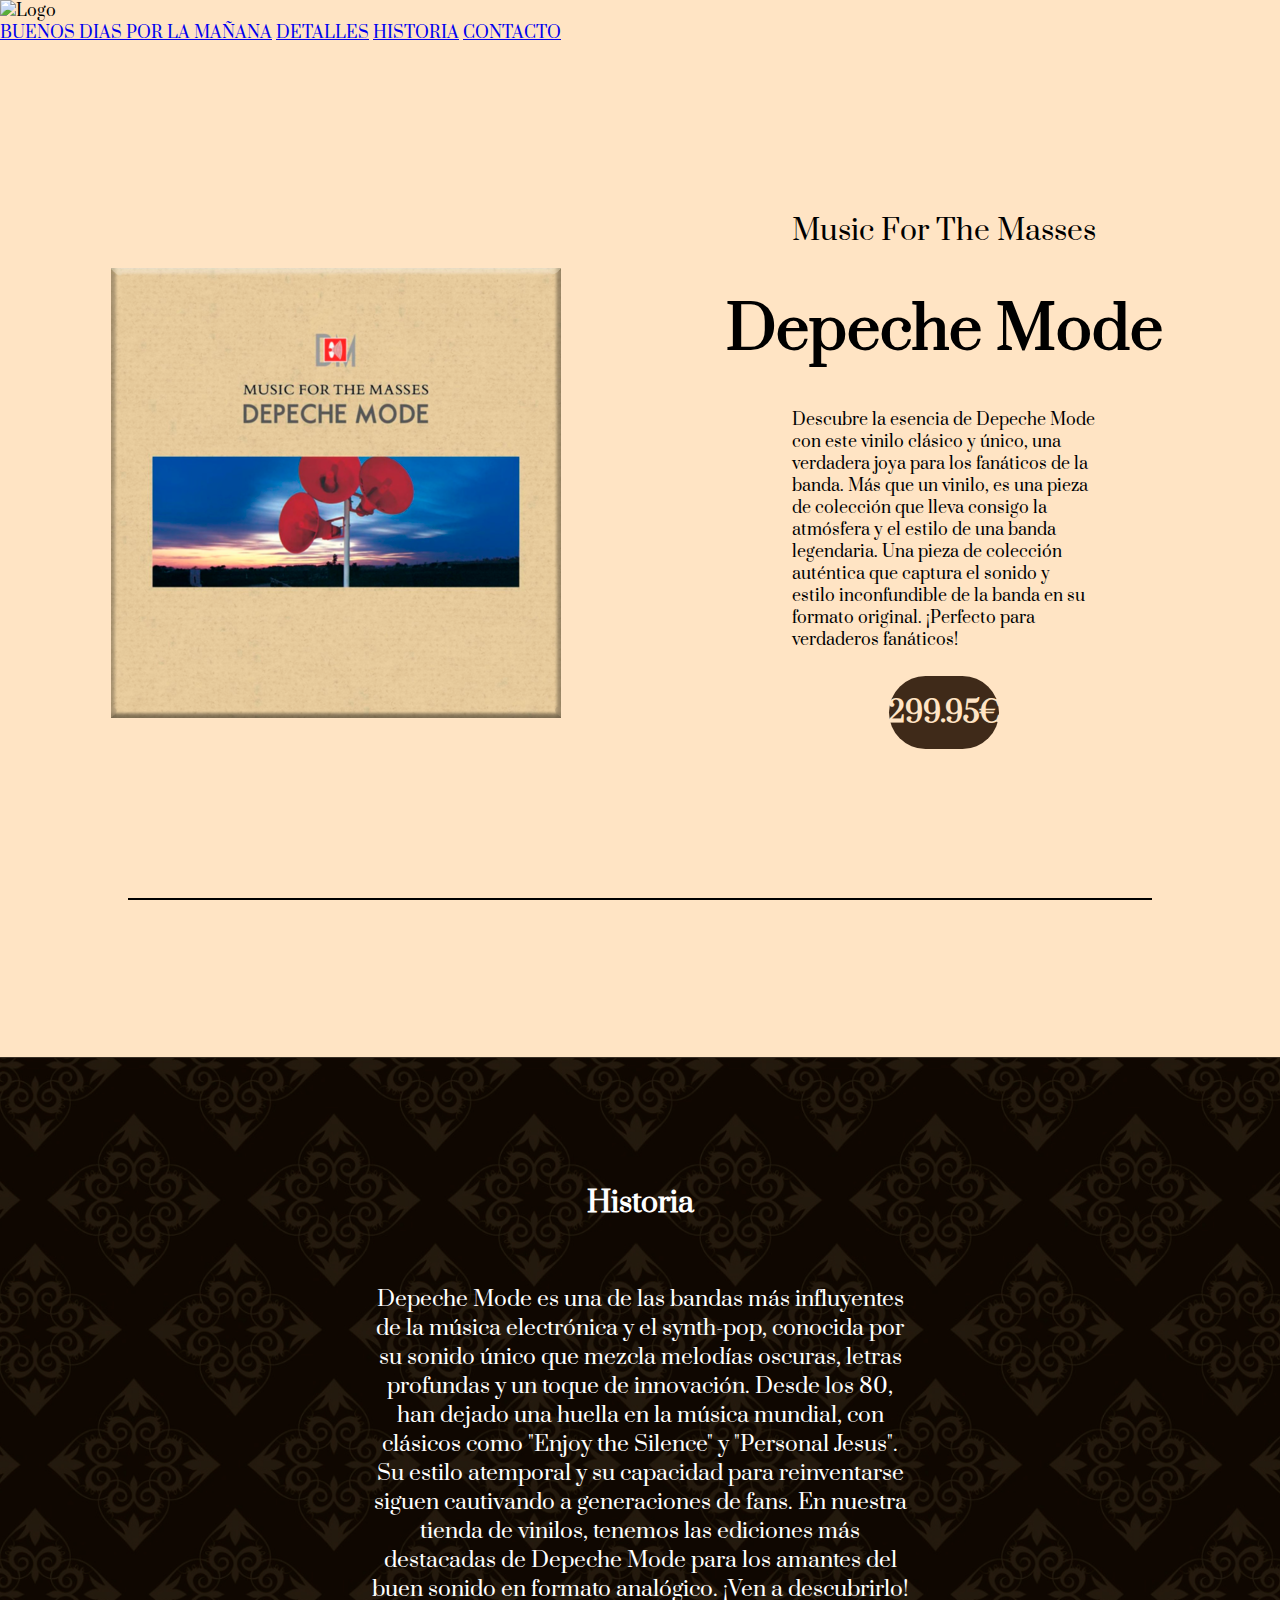
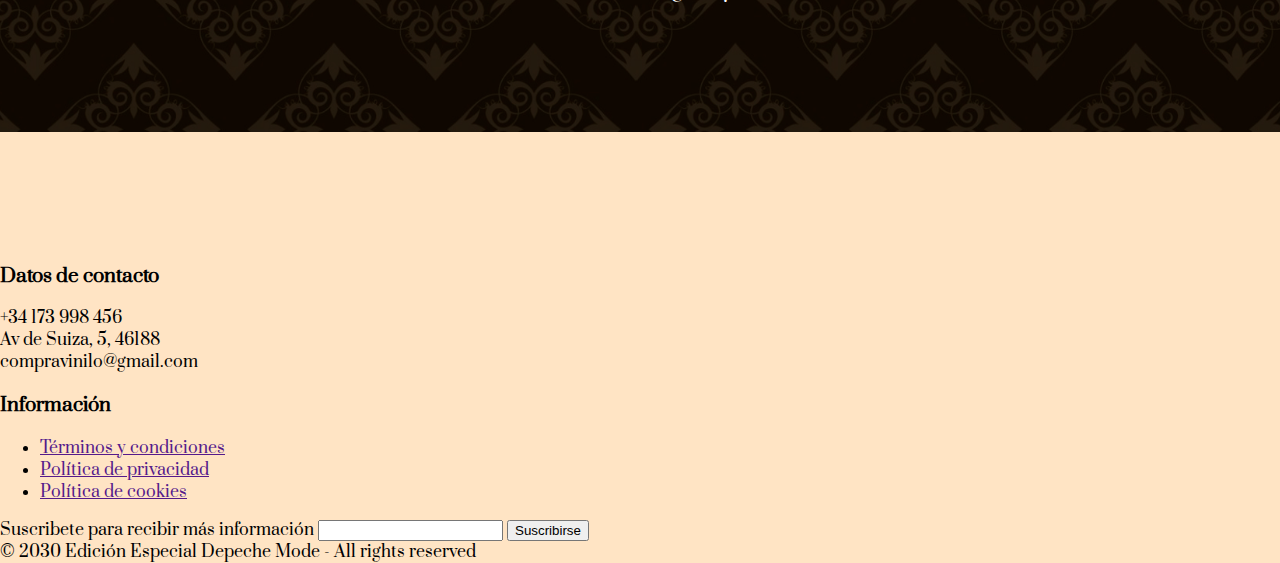
==== index.html @ ddb847b7 "Cambio el año en el footer" ====
<!DOCTYPE html>
<html lang="en">
<head>
    <meta charset="UTF-8">
    <meta name="viewport" content="width=device-width, initial-scale=1.0">
    <link rel="preconnect" href="https://fonts.googleapis.com">
    <link rel="preconnect" href="https://fonts.gstatic.com" crossorigin>
    <link href="https://fonts.googleapis.com/css2?family=Poppins:ital,wght@0,100;0,200;0,300;0,400;0,500;0,600;0,700;0,800;0,900;1,100;1,200;1,300;1,400;1,500;1,600;1,700;1,800;1,900&family=Prata&display=swap" rel="stylesheet">
    <link rel="stylesheet" href="css/style.css">
    <title>Music For The Masses</title>
</head>
<body>
    <header>
        <div class="headerContainer">
          <div class="logo">
            <img src="./img/logoNuevo.png" alt="Logo" height="80%">
          </div>
          <nav class="navBar">
              <a href="#home">BUENOS DIAS POR LA MAÑANA</a>
              <a href="#details">DETALLES</a>
              <a href="#story">HISTORIA</a>
              <a href="#contact">CONTACTO</a>           
          </nav>
        </div>
      </header>

<div class="home">

    <div class="main">
        <div class="disc">
            <img src="img/Caratula.png" alt="" class="caratula">
            <img src="img/Vinilo.png" alt="" class="vinilo">
        </div>
        <div class="text">
            <p class="disco">Music For The Masses</p>
            <h1>Depeche Mode</h1>
            <p class="descripcion">Descubre la esencia de Depeche Mode con este vinilo clásico y único, una verdadera joya para los fanáticos de la banda. Más que un vinilo, es una pieza de colección que lleva consigo la atmósfera y el estilo de una banda legendaria. Una pieza de colección auténtica que captura el sonido y estilo inconfundible de la banda en su formato original.  ¡Perfecto para verdaderos fanáticos!</p>
            <p class="precio">299.95€</p>
        </div>
    </div>
    <div class="line"></div>
</div>

<div class="story">
    <div class="storyText">
        <h2>Historia</h2>
        <p>Depeche Mode es una de las bandas más influyentes de la música electrónica y el synth-pop, conocida por su sonido único que mezcla melodías oscuras, letras profundas y un toque de innovación. Desde los 80, han dejado una huella en la música mundial, con clásicos como "Enjoy the Silence" y "Personal Jesus". Su estilo atemporal y su capacidad para reinventarse siguen cautivando a generaciones de fans. En nuestra tienda de vinilos, tenemos las ediciones más destacadas de Depeche Mode para los amantes del buen sonido en formato analógico. ¡Ven a descubrirlo!</p>
    </div>
</div>
<footer>
    <div class="footer-container">
      <div class="contact-info">
        <h3>Datos de contacto</h3>
        <div class="tel"> +34 173 998 456 </div>
        <div class="address">Av de Suiza, 5, 46188</div>
        <div class="email">compravinilo@gmail.com</div>
      </div>
      <div class="politics">
          <h3>Información</h3>
          <ul>
              <li><a href="">Términos y condiciones</li></a>
              <li><a href="">Política de privacidad</li></a>
              <li><a href="">Política de cookies</li></a>
          </ul>  
      </div>
      <div class="newsletter">
          <label>Suscribete para recibir más información</label>
          <input type="text">
          <button type="submit">Suscribirse</button>
      </div>
    </div>
    <div class="author-rights">
      <p>&copy; 2030 Edición Especial Depeche Mode - All rights reserved </p>
    </div>
  </footer>
</body>
</html>
---- css/style.css ----
body {
    margin: 0 auto;
    font-family:'Prata', 'Serif'; 
    background-color:bisque;
}

h2, p{
    margin: 0 auto;
}

.home {
    height: 100vh;
    width: 100%;
    display: flex;
    flex-direction: column;
    justify-content: center;
    align-items: center;
}

.line{
    height: 2px;
    width: 80%;
    background-color: black;
}

.main {
    height: 90vh;
    width: 95%;
    display: flex;
    flex-direction: row;
    justify-content: center;
    align-items: center;
}

.disc {
    height: 100%;
    width: 50%;
    position: relative;
    display: flex;
    justify-content: center;
    align-items: center;
}

.disc .caratula {
    position: absolute;
    z-index: 2; 
}

.disc .vinilo {
    position: absolute;
    z-index: 1; 
    transition: transform 1.2s ease; 
}

.disc .caratula:hover + .vinilo {
    transform: translateX(225px)rotate(720deg);
}

.text {
    height: 100%;
    width: 50%;
    display: flex;
    flex-direction: column;
    justify-content: center;
    align-items: center;
}

.disco{
    font-size: 28px;
}

h1{
    font-size: 59px;
}

.descripcion{
    width: 50%;
}

.precio{
    height: 9%;
    width: 18%;
    display: flex;
    justify-content: center;
    align-items: center;
    font-weight: bold;
    font-size: 28px;
    color: bisque;
    background-color: rgb(63, 42, 25);
    border-radius: 10rem;
    margin: 25px;
}

.story {
    height: 100vh;
    width: 100%;
    display: flex;
    flex-direction: column;
    justify-content: center;
    align-items: center;
    margin: 0 auto; 
}

.storyText {
    height: 75vh;
    width: 100%;
    color: white;
    background-image: url("/img/Patrón.png");
    background-position: center;
    background-size: cover;
    background-repeat: no-repeat;
    display: flex;
    flex-direction: column;
    justify-content: center;
    align-items: center;
}

.storyText h2 {
    height: 15%;
    font-size: 28px;
    text-align: center; 
}

.storyText p {
    width: 42%;
    font-size: 21px;
    text-align: center;
}
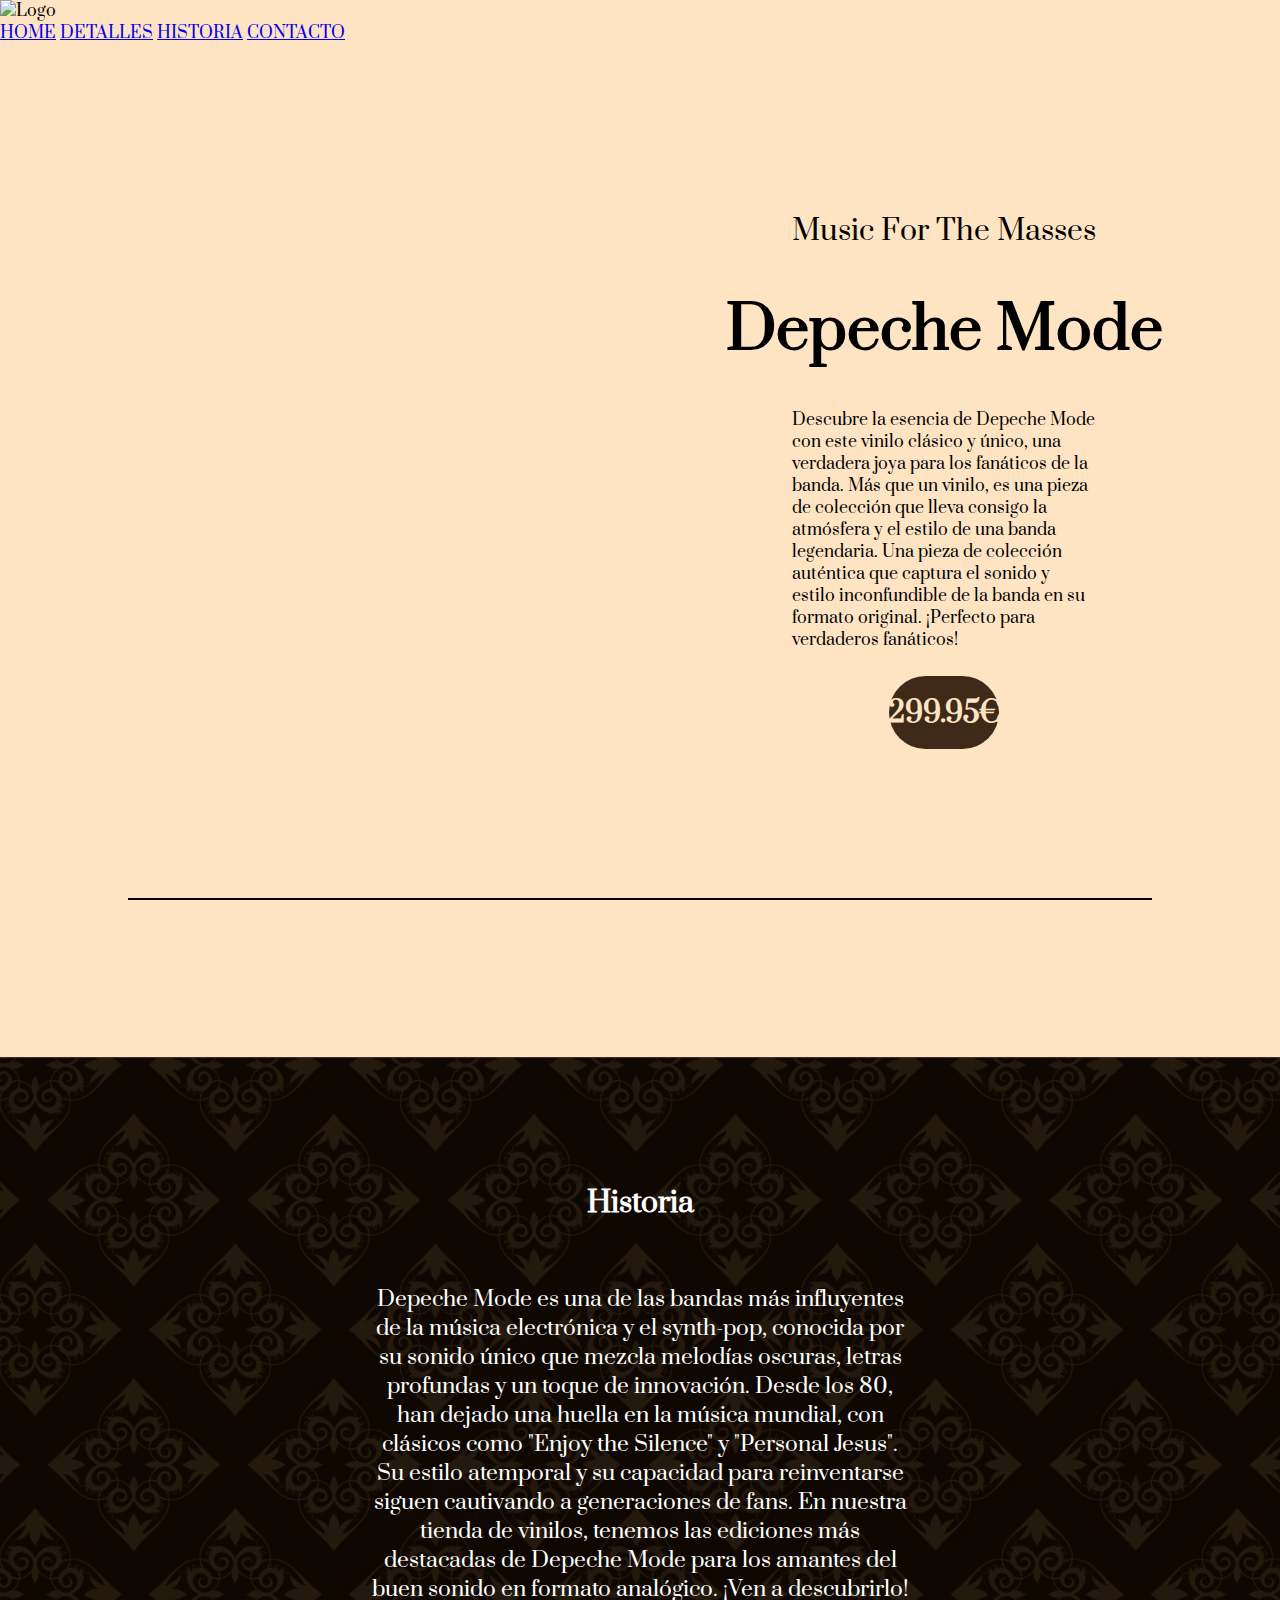
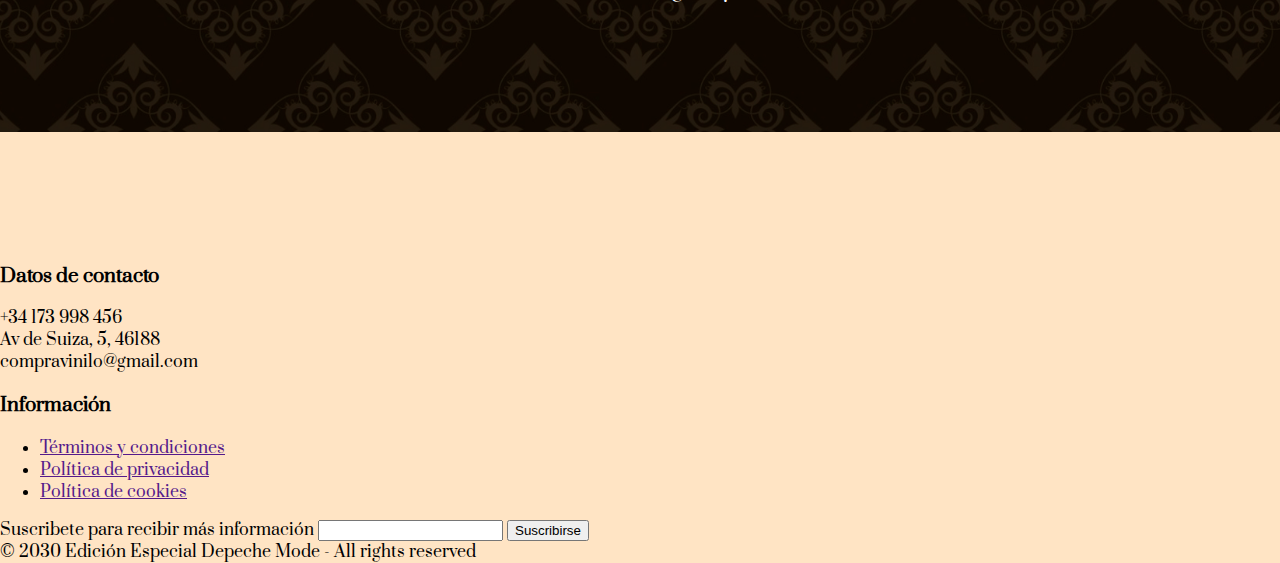
==== commit 7da73d18: "Merge pull request #1 from QimuDev/footer" ====
--- a/index.html
+++ b/index.html
@@ -7,16 +7,16 @@
     <link rel="preconnect" href="https://fonts.gstatic.com" crossorigin>
     <link href="https://fonts.googleapis.com/css2?family=Poppins:ital,wght@0,100;0,200;0,300;0,400;0,500;0,600;0,700;0,800;0,900;1,100;1,200;1,300;1,400;1,500;1,600;1,700;1,800;1,900&family=Prata&display=swap" rel="stylesheet">
     <link rel="stylesheet" href="css/style.css">
-    <title>Music For The Masses</title>
+    <title>Music For The Masses For The Masses For The Masses </title>
 </head>
 <body>
     <header>
         <div class="headerContainer">
           <div class="logo">
-            <img src="./img/logoNuevo.png" alt="Logo" height="80%">
+            <img src="./img/logo.png" alt="Logo" height="80%">
           </div>
           <nav class="navBar">
-              <a href="#home">BUENOS DIAS POR LA MAÑANA</a>
+              <a href="#home">HOME</a>
               <a href="#details">DETALLES</a>
               <a href="#story">HISTORIA</a>
               <a href="#contact">CONTACTO</a>           
@@ -28,8 +28,8 @@
 
     <div class="main">
         <div class="disc">
-            <img src="img/Caratula.png" alt="" class="caratula">
-            <img src="img/Vinilo.png" alt="" class="vinilo">
+            <img src="img/caratulaVinilo.png" alt="" class="caratula">
+            <img src="img/discoVinilo.png" alt="" class="vinilo">
         </div>
         <div class="text">
             <p class="disco">Music For The Masses</p>
@@ -74,4 +74,4 @@
     </div>
   </footer>
 </body>
-</html>+</html>
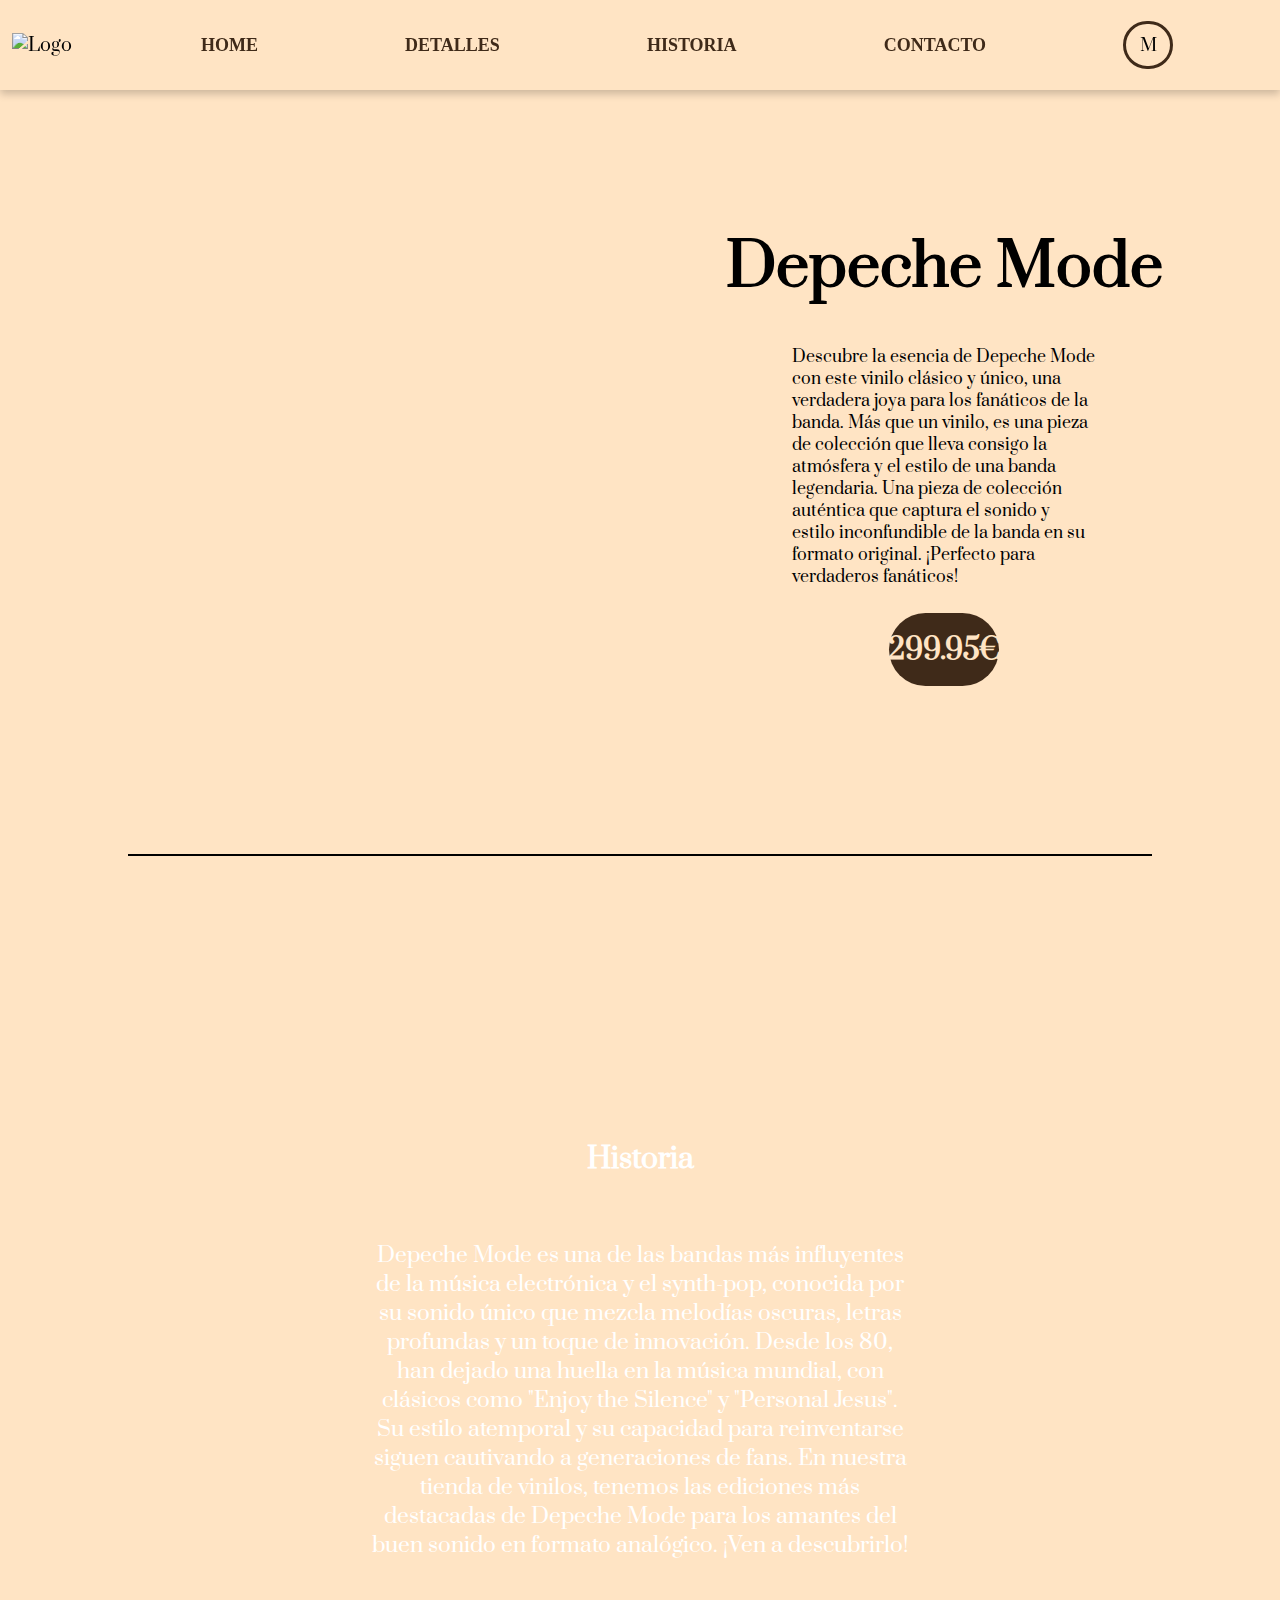
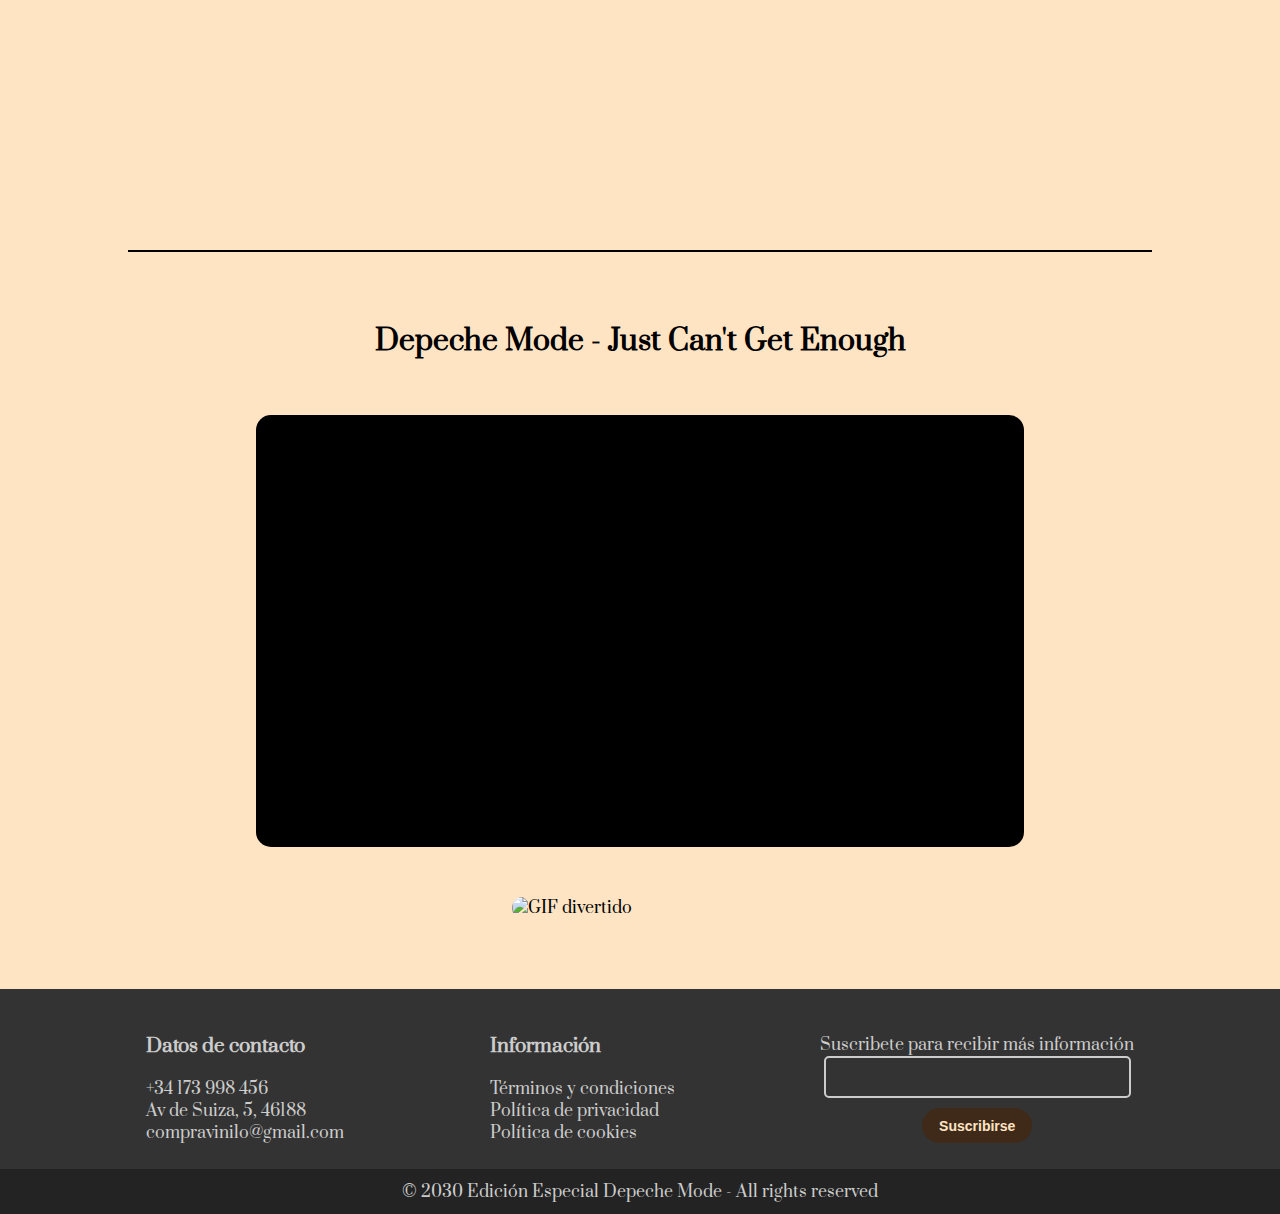
==== commit 2901a6ed: "Merge pull request #5 from QimuDev/new-section" ====
--- a/index.html
+++ b/index.html
@@ -7,7 +7,8 @@
     <link rel="preconnect" href="https://fonts.gstatic.com" crossorigin>
     <link href="https://fonts.googleapis.com/css2?family=Poppins:ital,wght@0,100;0,200;0,300;0,400;0,500;0,600;0,700;0,800;0,900;1,100;1,200;1,300;1,400;1,500;1,600;1,700;1,800;1,900&family=Prata&display=swap" rel="stylesheet">
     <link rel="stylesheet" href="css/style.css">
-    <title>Music For The Masses For The Masses For The Masses </title>
+    <script src="https://code.jquery.com/jquery-3.7.1.js" integrity="sha256-eKhayi8LEQwp4NKxN+CfCh+3qOVUtJn3QNZ0TciWLP4=" crossorigin="anonymous"></script>
+    <title>Music For The Masses</title>
 </head>
 <body>
     <header>
@@ -19,59 +20,83 @@
               <a href="#home">HOME</a>
               <a href="#details">DETALLES</a>
               <a href="#story">HISTORIA</a>
-              <a href="#contact">CONTACTO</a>           
+              <a href="#contact">CONTACTO</a>     
+              <button class="botonDesplegable" id="botonDesplegable">M</button>  
           </nav>
         </div>
       </header>
 
-<div class="home">
-
-    <div class="main">
-        <div class="disc">
-            <img src="img/caratulaVinilo.png" alt="" class="caratula">
-            <img src="img/discoVinilo.png" alt="" class="vinilo">
+    <div class="home" id="home">
+        <div class="main">
+            <div class="disc">
+                <img src="img/caratulaVinilo.png" alt="" class="caratula">
+                <img src="img/discoVinilo.png" alt="" class="vinilo">
+            </div>
+            <div class="text">
+                <h1>Depeche Mode</h1>
+                <p class="descripcion">Descubre la esencia de Depeche Mode con este vinilo clásico y único, una verdadera joya para los fanáticos de la banda. Más que un vinilo, es una pieza de colección que lleva consigo la atmósfera y el estilo de una banda legendaria. Una pieza de colección auténtica que captura el sonido y estilo inconfundible de la banda en su formato original. ¡Perfecto para verdaderos fanáticos!</p>
+                <p class="precio">299.95€</p>
+            </div>
+            <div class="menuDesplegable" id="menuDesplegable">
+              <a href="#home" id="homeSideBar">HOME</a>
+              <a href="#details" id="detailsSideBar">DETALLES</a>
+              <a href="#story" id="storySideBar">HISTORIA</a>
+              <a href="#contact" id="contactSideBar">CONTACTO</a>
+            </div>
         </div>
-        <div class="text">
-            <p class="disco">Music For The Masses</p>
-            <h1>Depeche Mode</h1>
-            <p class="descripcion">Descubre la esencia de Depeche Mode con este vinilo clásico y único, una verdadera joya para los fanáticos de la banda. Más que un vinilo, es una pieza de colección que lleva consigo la atmósfera y el estilo de una banda legendaria. Una pieza de colección auténtica que captura el sonido y estilo inconfundible de la banda en su formato original.  ¡Perfecto para verdaderos fanáticos!</p>
-            <p class="precio">299.95€</p>
-        </div>
+        <div class="line"></div>
     </div>
-    <div class="line"></div>
-</div>
 
 <div class="story">
     <div class="storyText">
         <h2>Historia</h2>
         <p>Depeche Mode es una de las bandas más influyentes de la música electrónica y el synth-pop, conocida por su sonido único que mezcla melodías oscuras, letras profundas y un toque de innovación. Desde los 80, han dejado una huella en la música mundial, con clásicos como "Enjoy the Silence" y "Personal Jesus". Su estilo atemporal y su capacidad para reinventarse siguen cautivando a generaciones de fans. En nuestra tienda de vinilos, tenemos las ediciones más destacadas de Depeche Mode para los amantes del buen sonido en formato analógico. ¡Ven a descubrirlo!</p>
     </div>
+    
 </div>
-<footer>
-    <div class="footer-container">
-      <div class="contact-info">
-        <h3>Datos de contacto</h3>
-        <div class="tel"> +34 173 998 456 </div>
-        <div class="address">Av de Suiza, 5, 46188</div>
-        <div class="email">compravinilo@gmail.com</div>
-      </div>
-      <div class="politics">
-          <h3>Información</h3>
-          <ul>
-              <li><a href="">Términos y condiciones</li></a>
-              <li><a href="">Política de privacidad</li></a>
-              <li><a href="">Política de cookies</li></a>
-          </ul>  
-      </div>
-      <div class="newsletter">
-          <label>Suscribete para recibir más información</label>
-          <input type="text">
-          <button type="submit">Suscribirse</button>
-      </div>
-    </div>
-    <div class="author-rights">
-      <p>&copy; 2030 Edición Especial Depeche Mode - All rights reserved </p>
-    </div>
-  </footer>
+
+<div class="line-container">
+  <div class="line2"></div>
+</div>
+
+<div class="songName">
+  <h2>Depeche Mode - Just Can't Get Enough </h2>
+</div>
+
+<div class="video-container">
+  <iframe src="https://www.youtube.com/embed/Qtl16p8PROc?si=reEY-c4lyAgRxmr6" 
+  allow="accelerometer; autoplay; clipboard-write; encrypted-media; gyroscope; picture-in-picture; web-share" referrerpolicy="strict-origin-when-cross-origin" allowfullscreen></iframe>
+</div>
+
+<div class="gif-container">
+  <img src="https://media.giphy.com/media/v1.Y2lkPTc5MGI3NjExcnNkcjR5NmZhYzh5ZDd2eXc1NWoyb3U1c2k1bGlqcmhnczM1YnQ0aSZlcD12MV9naWZzX3NlYXJjaCZjdD1n/M12CKWBgAFP8c/giphy.gif" alt="GIF divertido">
+</div>
+    <footer id="contact">
+        <div class="footer-container">
+            <div class="contact-info">
+                <h3>Datos de contacto</h3>
+                <div class="tel"> +34 173 998 456 </div>
+                <div class="address">Av de Suiza, 5, 46188</div>
+                <div class="email">compravinilo@gmail.com</div>
+            </div>
+            <div class="politics">
+                <h3>Información</h3>
+                <ul>
+                    <li><a href="#">Términos y condiciones</a></li>
+                    <li><a href="#">Política de privacidad</a></li>
+                    <li><a href="#">Política de cookies</a></li>
+                </ul>  
+            </div>
+            <div class="newsletter">
+                <label>Suscribete para recibir más información</label>
+                <input type="text">
+                <button type="submit">Suscribirse</button>
+            </div>
+        </div>
+        <div class="author-rights">
+            <p>&copy; 2030 Edición Especial Depeche Mode - All rights reserved </p>
+        </div>
+    </footer>
+    <script src="desplegable.js"></script>
 </body>
-</html>
+</html>--- a/css/style.css
+++ b/css/style.css
@@ -1,128 +1,384 @@
+html {
+    scroll-behavior: smooth;
+  }
+
 body {
     margin: 0 auto;
-    font-family:'Prata', 'Serif'; 
-    background-color:bisque;
-}
-
-h2, p{
-    margin: 0 auto;
+    font-family: "Prata", "Serif";
+    background-color: bisque;
+    overflow-x: hidden;
+}
+
+.headerContainer {
+    height: 10vh;
+    width: 100%;
+    font-size: 18px;
+    display: flex;
+    justify-content: space-between; 
+    align-items: center;
+    background-color: bisque;
+    box-shadow: 0px 4px 8px rgba(0, 0, 0, 0.2);
+    position: fixed;
+    top: 0;
+    left: 0; 
+    z-index:10;
+}
+
+.logo {
+  width: 7%;
+  display: flex;
+  justify-content: center;
+}
+.logo img {
+  height: 80%;
+}
+
+.navBar {
+  width: 100%;
+  display: flex;
+  flex-direction: row;
+  justify-content: space-evenly;
+  align-items: center;
+  gap: 20px;
+}
+
+nav a {
+  text-decoration: none;
+  color: rgb(63, 42, 25);
+  font-weight: bold;
+  font-family: "Noto Serif Malayalam", serif;
+  padding: 5px 10px;
+  border-radius: 5px;
+  transition: color 0.3s ease, background-color 0.3s ease;
+}
+
+nav a:hover {
+  color: bisque;
+  background-color: rgb(63, 42, 25);
+  border-radius: 5rem;
+}
+
+h2,
+p {
+  margin: 0 auto;
 }
 
 .home {
-    height: 100vh;
-    width: 100%;
+  height: 100vh;
+  width: 100%;
+  display: flex;
+  flex-direction: column;
+  justify-content: center;
+  align-items: center;
+}
+
+.line {
+  height: 2px;
+  width: 80%;
+  background-color: black;
+}
+
+.main {
+  height: 90vh;
+  width: 95%;
+  display: flex;
+  flex-direction: row;
+  justify-content: center;
+  align-items: center;
+}
+
+.disc {
+  height: 100%;
+  width: 50%;
+  position: relative;
+  display: flex;
+  justify-content: center;
+  align-items: center;
+}
+
+.disc .caratula {
+  position: absolute;
+  z-index: 2;
+}
+
+.disc .vinilo {
+  position: absolute;
+  z-index: 1;
+  transition: transform 1.2s ease;
+}
+
+.disc .caratula:hover + .vinilo {
+  transform: translateX(225px) rotate(720deg);
+}
+
+.text {
+  height: 100%;
+  width: 50%;
+  display: flex;
+  flex-direction: column;
+  justify-content: center;
+  align-items: center;
+}
+
+.disco {
+  font-size: 28px;
+}
+
+h1 {
+  font-size: 59px;
+}
+
+.descripcion {
+  width: 50%;
+}
+
+.precio {
+  height: 9%;
+  width: 18%;
+  display: flex;
+  justify-content: center;
+  align-items: center;
+  font-weight: bold;
+  font-size: 28px;
+  color: bisque;
+  background-color: rgb(63, 42, 25);
+  border-radius: 10rem;
+  margin: 25px;
+}
+
+.story {
+  height: 100vh;
+  width: 100%;
+  display: flex;
+  flex-direction: column;
+  justify-content: center;
+  align-items: center;
+  margin: 0 auto;
+}
+
+.storyText {
+  height: 75vh;
+  width: 100%;
+  color: white;
+  background-image: url("/img/fondoHistoria.png");
+  background-position: center;
+  background-size: cover;
+  background-repeat: no-repeat;
+  display: flex;
+  flex-direction: column;
+  justify-content: center;
+  align-items: center;
+}
+
+.storyText h2 {
+  height: 15%;
+  font-size: 28px;
+  text-align: center;
+}
+
+.storyText p {
+  width: 42%;
+  font-size: 21px;
+  text-align: center;
+}
+
+.songName h2 {
+  height: 15%;
+  font-size: 28px;
+  text-align: center;
+  margin-bottom: 55px;
+}
+
+.line-container {
+  display: flex;
+  flex-direction: column;
+  justify-content: center;
+  align-items: center;
+}
+.line2 {
+  height: 2px;
+  width: 80%;
+  background-color: black;
+  margin-bottom: 70px;
+  margin-top: 50px;
+}
+
+.video-container {
+  position: relative;
+  width: 60%;
+  margin: 0 auto;
+  padding-top: 33.75%;
+  margin-bottom: 50px;
+  border-radius: 15px;
+  overflow: hidden;
+  background-color: #000;
+}
+
+.video-container iframe {
+  position: absolute;
+  top: 0;
+  left: 0;
+  width: 100%;
+  height: 100%;
+  border: none;
+}
+
+.gif-container {
+  display: flex;
+  justify-content: center;
+  align-items: center;
+  margin: 20px auto;
+}
+
+.gif-container img {
+  width: 20%;
+  height: auto;
+  border-radius: 15px;
+  margin-bottom: 50px;
+}
+
+.footer-container {
+    height: 20vh;
     display: flex;
-    flex-direction: column;
-    justify-content: center;
-    align-items: center;
-}
-
-.line{
-    height: 2px;
-    width: 80%;
-    background-color: black;
-}
-
-.main {
-    height: 90vh;
-    width: 95%;
-    display: flex;
-    flex-direction: row;
-    justify-content: center;
-    align-items: center;
-}
-
-.disc {
-    height: 100%;
-    width: 50%;
-    position: relative;
-    display: flex;
-    justify-content: center;
-    align-items: center;
-}
-
-.disc .caratula {
-    position: absolute;
-    z-index: 2; 
-}
-
-.disc .vinilo {
-    position: absolute;
-    z-index: 1; 
-    transition: transform 1.2s ease; 
-}
-
-.disc .caratula:hover + .vinilo {
-    transform: translateX(225px)rotate(720deg);
-}
-
-.text {
-    height: 100%;
-    width: 50%;
-    display: flex;
-    flex-direction: column;
-    justify-content: center;
-    align-items: center;
-}
-
-.disco{
-    font-size: 28px;
-}
-
-h1{
-    font-size: 59px;
-}
-
-.descripcion{
-    width: 50%;
-}
-
-.precio{
-    height: 9%;
-    width: 18%;
-    display: flex;
-    justify-content: center;
-    align-items: center;
-    font-weight: bold;
-    font-size: 28px;
-    color: bisque;
-    background-color: rgb(63, 42, 25);
-    border-radius: 10rem;
-    margin: 25px;
-}
-
-.story {
-    height: 100vh;
-    width: 100%;
-    display: flex;
-    flex-direction: column;
-    justify-content: center;
-    align-items: center;
-    margin: 0 auto; 
-}
-
-.storyText {
-    height: 75vh;
-    width: 100%;
-    color: white;
-    background-image: url("/img/Patrón.png");
-    background-position: center;
-    background-size: cover;
-    background-repeat: no-repeat;
-    display: flex;
-    flex-direction: column;
-    justify-content: center;
-    align-items: center;
-}
-
-.storyText h2 {
-    height: 15%;
-    font-size: 28px;
-    text-align: center; 
-}
-
-.storyText p {
-    width: 42%;
-    font-size: 21px;
-    text-align: center;
-}+    justify-content: space-evenly; /* Centra las columnas horizontalmente */
+    align-items: center; /* Alinea las columnas en la parte superior */
+    background-color: #333333;
+    color: #cccccc;
+  }
+  
+.contact-info,
+.politics {
+  display: flex;
+  flex-direction: column;
+  justify-content: center;
+  align-items: left;
+}
+.politics ul {
+  text-align: left;
+  list-style: none;
+  padding: 0;
+  margin: 0;
+}
+
+.politics a {
+  color: #cccccc;
+  text-decoration: none;
+}
+
+.politics a:hover {
+  text-decoration: underline;
+}
+.author-rights {
+  height: 5vh;
+  display: flex;
+  align-items: center;
+  background-color: #232323;
+  justify-content: center;
+  color: #cccccc;
+  text-align: center;
+}
+.newsletter {
+  margin-top: 1.5%;
+  display: flex;
+  align-items: center;
+  flex-direction: column;
+  color: #cccccc;
+}
+
+.newsletter h2 {
+  font-size: 18px;
+  color: #cccccc;
+  margin-bottom: 10px;
+}
+
+.newsletter input {
+  width: 90%;
+  padding: 10px;
+  font-size: 16px;
+  border: 2px solid #cccccc;
+  border-radius: 5px;
+  background-color: #333333;
+  color: #cccccc;
+  margin-bottom: 10px;
+}
+
+.newsletter input::placeholder {
+  color: #888888;
+}
+
+.newsletter input:focus {
+  outline: none;
+  border-color: bisque;
+}
+
+.newsletter button {
+  display: flex;
+  height: 35px;
+  width: 110px;
+  align-items: center;
+  justify-content: center;
+  font-size: 14px;
+  font-weight: bold;
+  color: bisque;
+  background-color: rgb(63, 42, 25);
+  border: none;
+  border-radius: 20px;
+  cursor: pointer;
+  transition: background-color 0.3s ease;
+}
+
+.newsletter button:hover {
+  background-color: rgb(92, 62, 40);
+}
+    
+    .botonDesplegable{
+        padding: 0.6rem 0.83rem;
+        border: solid 3px rgb(63, 42, 25);
+        border-radius:25rem;
+        background-color: transparent;
+        color:black;
+        font-size: 17px;
+        font-family:'Prata', 'Serif'; 
+        cursor:pointer;
+        transition: background-color 0.5s ease, color 0.5s ease; 
+    }
+
+    .botonDesplegable:hover{
+        background-color: rgb(63, 42, 25);
+        color:white;
+    }
+
+    .menuDesplegable {
+        height: 90%;
+        width: 21%;
+        display: flex;
+        flex-direction: column;
+        justify-content: space-evenly;
+        position: fixed;
+        top: 10%; 
+        right: -21%; 
+        background-color: rgb(63, 42, 25); 
+        border-top-left-radius: 1rem;
+        border-bottom-left-radius: 1rem;
+        transition: right 0.5s ease;
+    }
+
+    .menuDesplegable a {
+        display: flex;
+        justify-content: center;
+        width:33%;
+        padding: 0.6rem 0.83rem;
+        color: bisque;
+        text-decoration: none;
+        font-family: 'Prata', 'Serif'; 
+        margin-left: 2rem; 
+        border: solid 2px bisque; 
+        border-radius: 10rem;
+        transition: background-color 0.5s ease, color 0.5s ease; 
+    }
+    
+    .menuDesplegable a:hover {
+        color: black;
+        background-color: bisque;
+    }
+    
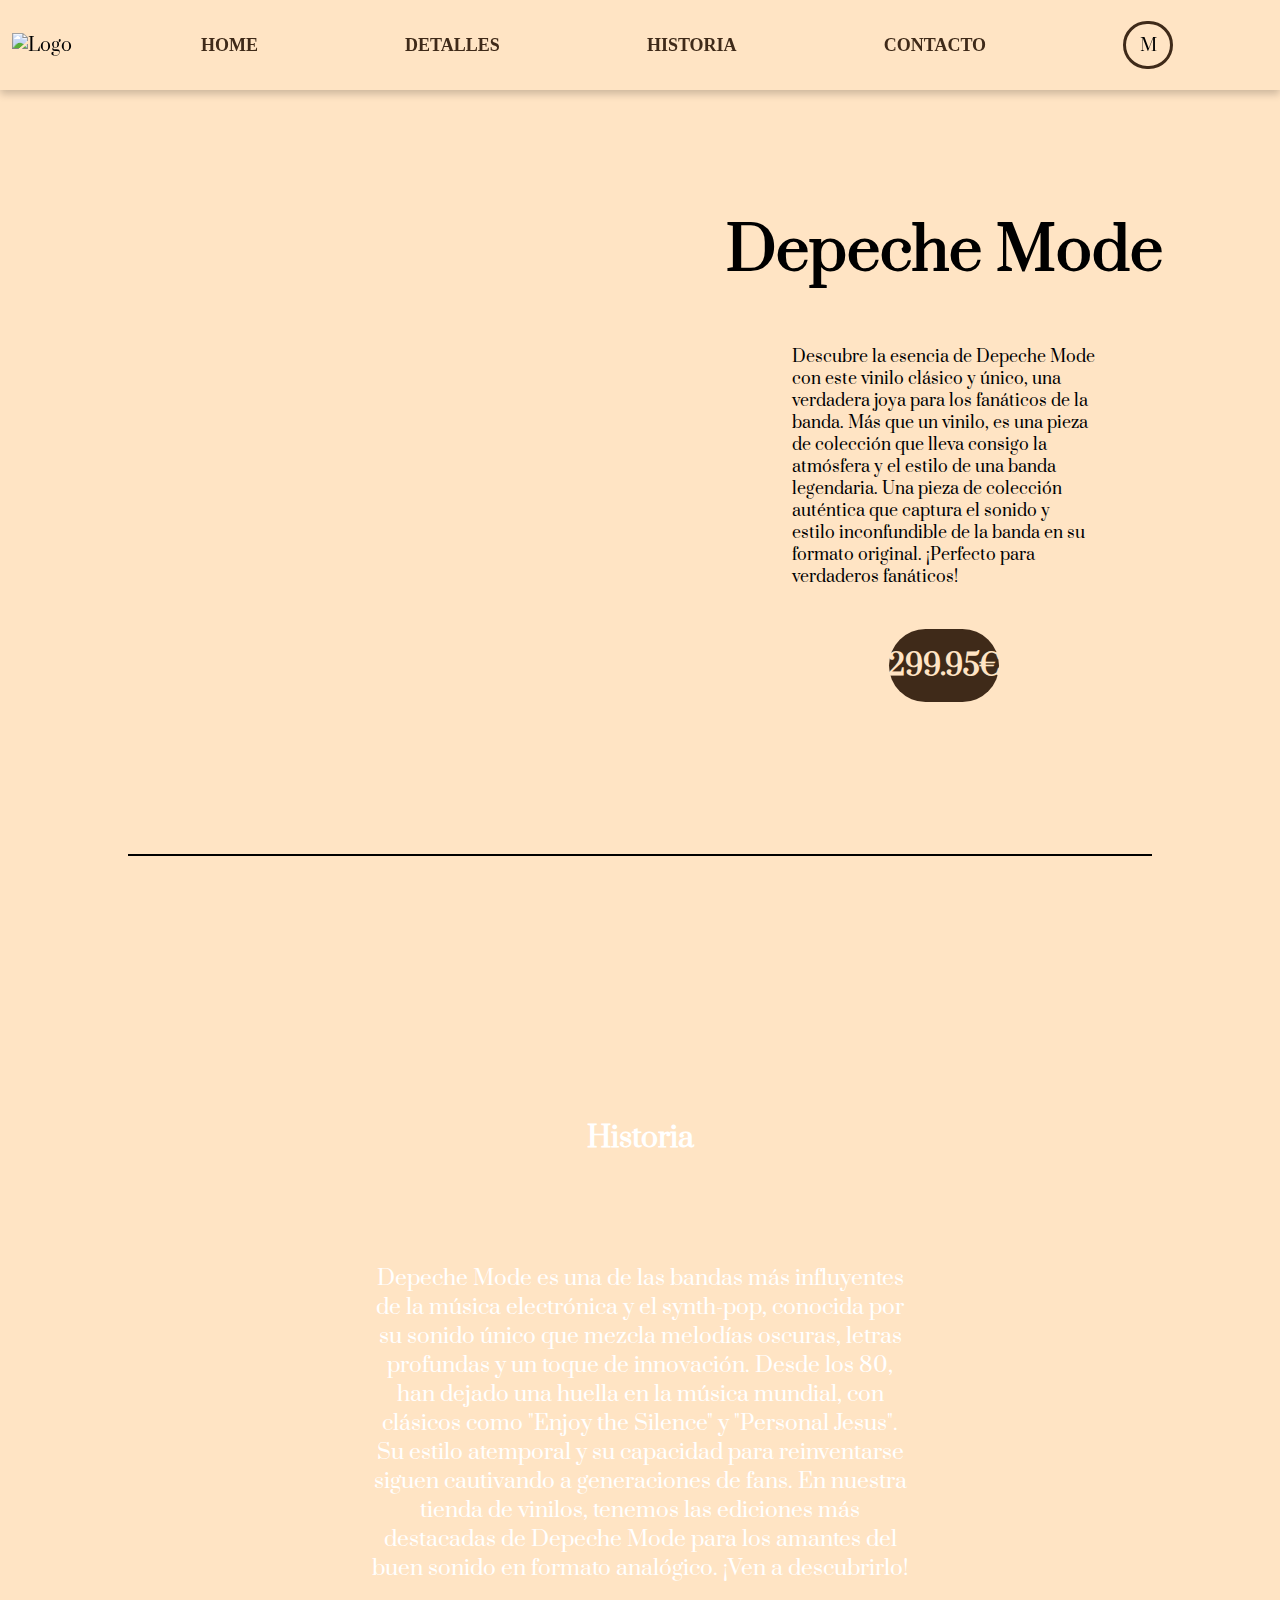
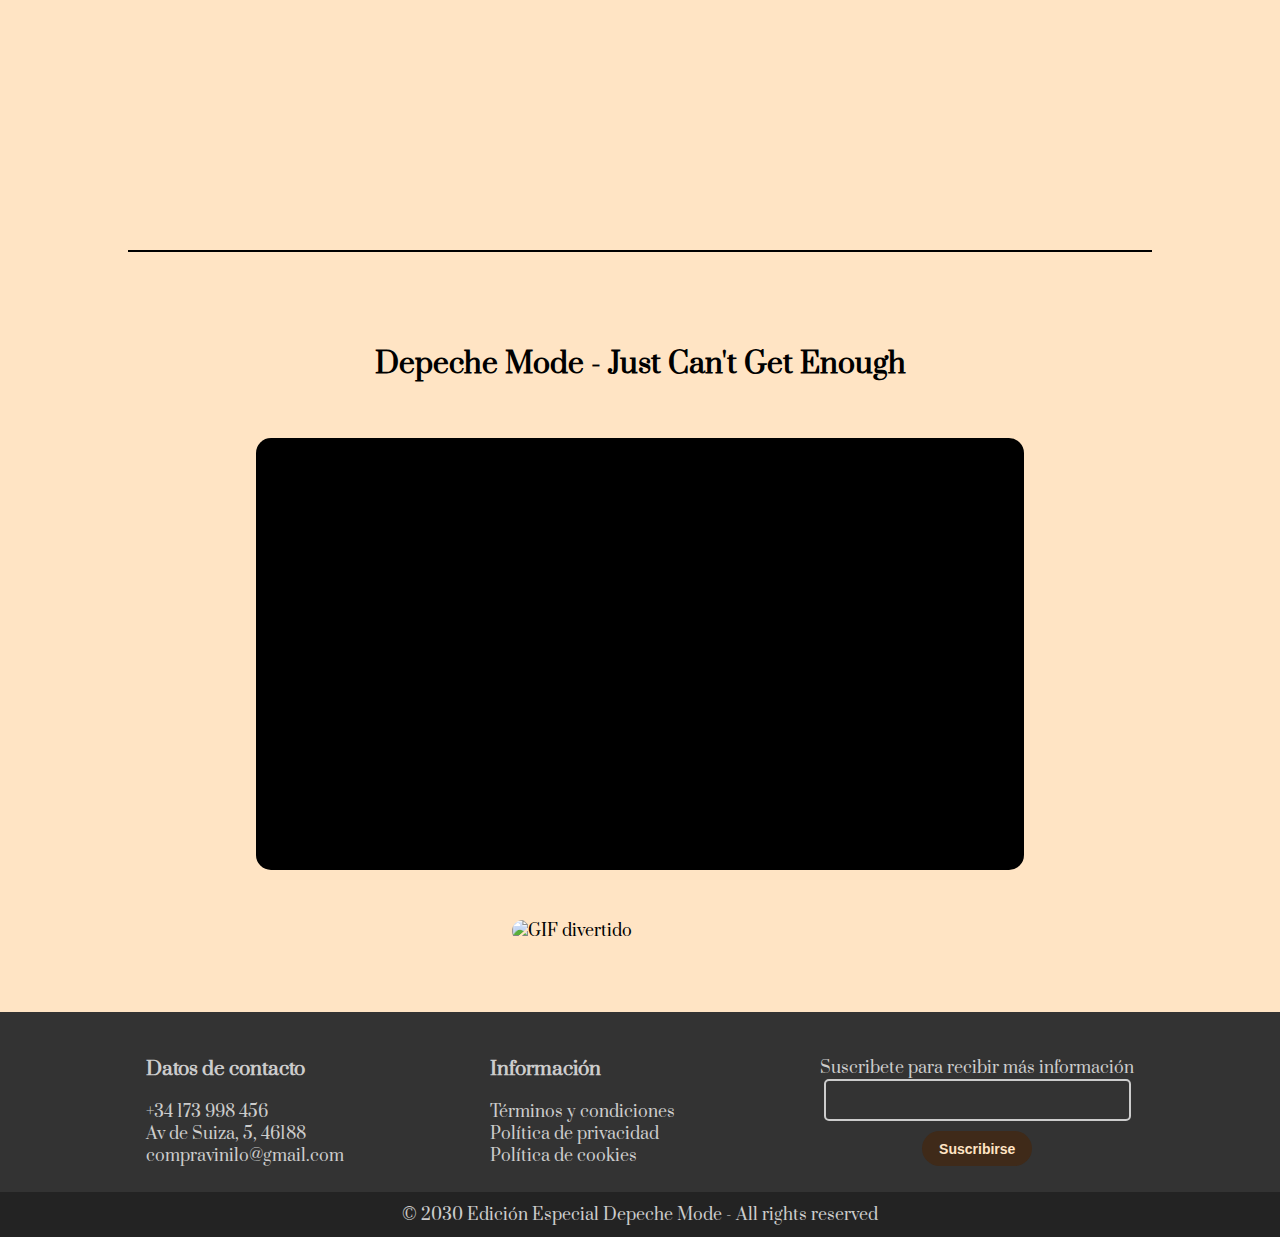
==== commit 0953af91: "organizacion html y css" ====
--- a/index.html
+++ b/index.html
@@ -13,18 +13,18 @@
 <body>
     <header>
         <div class="headerContainer">
-          <div class="logo">
-            <img src="./img/logo.png" alt="Logo" height="80%">
-          </div>
-          <nav class="navBar">
-              <a href="#home">HOME</a>
-              <a href="#details">DETALLES</a>
-              <a href="#story">HISTORIA</a>
-              <a href="#contact">CONTACTO</a>     
-              <button class="botonDesplegable" id="botonDesplegable">M</button>  
-          </nav>
+            <div class="logo">
+                <img src="./img/logo.png" alt="Logo" height="80%">
+            </div>
+            <nav class="navBar">
+                <a href="#home">HOME</a>
+                <a href="#details">DETALLES</a>
+                <a href="#story">HISTORIA</a>
+                <a href="#contact">CONTACTO</a>     
+                <button class="botonDesplegable" id="botonDesplegable">M</button>  
+            </nav>
         </div>
-      </header>
+    </header>
 
     <div class="home" id="home">
         <div class="main">
@@ -38,39 +38,39 @@
                 <p class="precio">299.95€</p>
             </div>
             <div class="menuDesplegable" id="menuDesplegable">
-              <a href="#home" id="homeSideBar">HOME</a>
-              <a href="#details" id="detailsSideBar">DETALLES</a>
-              <a href="#story" id="storySideBar">HISTORIA</a>
-              <a href="#contact" id="contactSideBar">CONTACTO</a>
+                <a href="#home" id="homeSideBar">HOME</a>
+                <a href="#details" id="detailsSideBar">DETALLES</a>
+                <a href="#story" id="storySideBar">HISTORIA</a>
+                <a href="#contact" id="contactSideBar">CONTACTO</a>
             </div>
         </div>
         <div class="line"></div>
     </div>
 
-<div class="story">
-    <div class="storyText">
-        <h2>Historia</h2>
-        <p>Depeche Mode es una de las bandas más influyentes de la música electrónica y el synth-pop, conocida por su sonido único que mezcla melodías oscuras, letras profundas y un toque de innovación. Desde los 80, han dejado una huella en la música mundial, con clásicos como "Enjoy the Silence" y "Personal Jesus". Su estilo atemporal y su capacidad para reinventarse siguen cautivando a generaciones de fans. En nuestra tienda de vinilos, tenemos las ediciones más destacadas de Depeche Mode para los amantes del buen sonido en formato analógico. ¡Ven a descubrirlo!</p>
+    <div class="story" id="story">
+        <div class="storyText">
+            <h2>Historia</h2>
+            <p>Depeche Mode es una de las bandas más influyentes de la música electrónica y el synth-pop, conocida por su sonido único que mezcla melodías oscuras, letras profundas y un toque de innovación. Desde los 80, han dejado una huella en la música mundial, con clásicos como "Enjoy the Silence" y "Personal Jesus". Su estilo atemporal y su capacidad para reinventarse siguen cautivando a generaciones de fans. En nuestra tienda de vinilos, tenemos las ediciones más destacadas de Depeche Mode para los amantes del buen sonido en formato analógico. ¡Ven a descubrirlo!</p>
+        </div>
     </div>
-    
-</div>
 
-<div class="line-container">
-  <div class="line2"></div>
-</div>
+    <div class="line-container">
+        <div class="line2"></div>
+    </div>
 
-<div class="songName">
-  <h2>Depeche Mode - Just Can't Get Enough </h2>
-</div>
+    <div class="songName">
+        <h2>Depeche Mode - Just Can't Get Enough </h2>
+    </div>
 
-<div class="video-container">
-  <iframe src="https://www.youtube.com/embed/Qtl16p8PROc?si=reEY-c4lyAgRxmr6" 
-  allow="accelerometer; autoplay; clipboard-write; encrypted-media; gyroscope; picture-in-picture; web-share" referrerpolicy="strict-origin-when-cross-origin" allowfullscreen></iframe>
-</div>
+    <div class="video-container">
+        <iframe src="https://www.youtube.com/embed/Qtl16p8PROc?si=reEY-c4lyAgRxmr6" 
+        allow="accelerometer; autoplay; clipboard-write; encrypted-media; gyroscope; picture-in-picture; web-share" referrerpolicy="strict-origin-when-cross-origin" allowfullscreen></iframe>
+    </div>
 
-<div class="gif-container">
-  <img src="https://media.giphy.com/media/v1.Y2lkPTc5MGI3NjExcnNkcjR5NmZhYzh5ZDd2eXc1NWoyb3U1c2k1bGlqcmhnczM1YnQ0aSZlcD12MV9naWZzX3NlYXJjaCZjdD1n/M12CKWBgAFP8c/giphy.gif" alt="GIF divertido">
-</div>
+    <div class="gif-container">
+        <img src="https://media.giphy.com/media/v1.Y2lkPTc5MGI3NjExcnNkcjR5NmZhYzh5ZDd2eXc1NWoyb3U1c2k1bGlqcmhnczM1YnQ0aSZlcD12MV9naWZzX3NlYXJjaCZjdD1n/M12CKWBgAFP8c/giphy.gif" alt="GIF divertido">
+    </div>
+
     <footer id="contact">
         <div class="footer-container">
             <div class="contact-info">
@@ -97,6 +97,7 @@
             <p>&copy; 2030 Edición Especial Depeche Mode - All rights reserved </p>
         </div>
     </footer>
+
     <script src="desplegable.js"></script>
 </body>
-</html>+</html>
--- a/css/style.css
+++ b/css/style.css
@@ -1,27 +1,28 @@
 html {
-    scroll-behavior: smooth;
-  }
+  scroll-behavior: smooth;
+}
 
 body {
-    margin: 0 auto;
-    font-family: "Prata", "Serif";
-    background-color: bisque;
-    overflow-x: hidden;
-}
-
+  margin: 0 auto;
+  font-family: "Prata", "Serif";
+  background-color: bisque;
+  overflow-x: hidden;
+}
+
+/* Header */
 .headerContainer {
-    height: 10vh;
-    width: 100%;
-    font-size: 18px;
-    display: flex;
-    justify-content: space-between; 
-    align-items: center;
-    background-color: bisque;
-    box-shadow: 0px 4px 8px rgba(0, 0, 0, 0.2);
-    position: fixed;
-    top: 0;
-    left: 0; 
-    z-index:10;
+  height: 10vh;
+  width: 100%;
+  font-size: 18px;
+  display: flex;
+  justify-content: space-between; 
+  align-items: center;
+  background-color: bisque;
+  box-shadow: 0px 4px 8px rgba(0, 0, 0, 0.2);
+  position: fixed;
+  top: 0;
+  left: 0; 
+  z-index: 10;
 }
 
 .logo {
@@ -29,6 +30,7 @@
   display: flex;
   justify-content: center;
 }
+
 .logo img {
   height: 80%;
 }
@@ -58,11 +60,7 @@
   border-radius: 5rem;
 }
 
-h2,
-p {
-  margin: 0 auto;
-}
-
+/* Home */
 .home {
   height: 100vh;
   width: 100%;
@@ -78,6 +76,7 @@
   background-color: black;
 }
 
+/* Main Section */
 .main {
   height: 90vh;
   width: 95%;
@@ -146,6 +145,7 @@
   margin: 25px;
 }
 
+/* Story Section */
 .story {
   height: 100vh;
   width: 100%;
@@ -195,6 +195,7 @@
   justify-content: center;
   align-items: center;
 }
+
 .line2 {
   height: 2px;
   width: 80%;
@@ -203,6 +204,7 @@
   margin-top: 50px;
 }
 
+/* Video Section */
 .video-container {
   position: relative;
   width: 60%;
@@ -223,6 +225,7 @@
   border: none;
 }
 
+/* GIF Section */
 .gif-container {
   display: flex;
   justify-content: center;
@@ -237,15 +240,16 @@
   margin-bottom: 50px;
 }
 
+/* Footer */
 .footer-container {
-    height: 20vh;
-    display: flex;
-    justify-content: space-evenly; /* Centra las columnas horizontalmente */
-    align-items: center; /* Alinea las columnas en la parte superior */
-    background-color: #333333;
-    color: #cccccc;
-  }
-  
+  height: 20vh;
+  display: flex;
+  justify-content: space-evenly;
+  align-items: center;
+  background-color: #333333;
+  color: #cccccc;
+}
+
 .contact-info,
 .politics {
   display: flex;
@@ -253,6 +257,7 @@
   justify-content: center;
   align-items: left;
 }
+
 .politics ul {
   text-align: left;
   list-style: none;
@@ -268,6 +273,7 @@
 .politics a:hover {
   text-decoration: underline;
 }
+
 .author-rights {
   height: 5vh;
   display: flex;
@@ -277,6 +283,8 @@
   color: #cccccc;
   text-align: center;
 }
+
+/* Newsletter */
 .newsletter {
   margin-top: 1.5%;
   display: flex;
@@ -330,55 +338,56 @@
 .newsletter button:hover {
   background-color: rgb(92, 62, 40);
 }
-    
-    .botonDesplegable{
-        padding: 0.6rem 0.83rem;
-        border: solid 3px rgb(63, 42, 25);
-        border-radius:25rem;
-        background-color: transparent;
-        color:black;
-        font-size: 17px;
-        font-family:'Prata', 'Serif'; 
-        cursor:pointer;
-        transition: background-color 0.5s ease, color 0.5s ease; 
-    }
-
-    .botonDesplegable:hover{
-        background-color: rgb(63, 42, 25);
-        color:white;
-    }
-
-    .menuDesplegable {
-        height: 90%;
-        width: 21%;
-        display: flex;
-        flex-direction: column;
-        justify-content: space-evenly;
-        position: fixed;
-        top: 10%; 
-        right: -21%; 
-        background-color: rgb(63, 42, 25); 
-        border-top-left-radius: 1rem;
-        border-bottom-left-radius: 1rem;
-        transition: right 0.5s ease;
-    }
-
-    .menuDesplegable a {
-        display: flex;
-        justify-content: center;
-        width:33%;
-        padding: 0.6rem 0.83rem;
-        color: bisque;
-        text-decoration: none;
-        font-family: 'Prata', 'Serif'; 
-        margin-left: 2rem; 
-        border: solid 2px bisque; 
-        border-radius: 10rem;
-        transition: background-color 0.5s ease, color 0.5s ease; 
-    }
-    
-    .menuDesplegable a:hover {
-        color: black;
-        background-color: bisque;
-    }
-    
+
+/* Dropdown Menu */
+.botonDesplegable {
+  padding: 0.6rem 0.83rem;
+  border: solid 3px rgb(63, 42, 25);
+  border-radius: 25rem;
+  background-color: transparent;
+  color: black;
+  font-size: 17px;
+  font-family: 'Prata', 'Serif'; 
+  cursor: pointer;
+  transition: background-color 0.5s ease, color 0.5s ease;
+}
+
+.botonDesplegable:hover {
+  background-color: rgb(63, 42, 25);
+  color: white;
+}
+
+.menuDesplegable {
+  height: 90%;
+  width: 21%;
+  display: flex;
+  flex-direction: column;
+  justify-content: space-evenly;
+  position: fixed;
+  top: 10%; 
+  right: -21%; 
+  background-color: rgb(63, 42, 25); 
+  border-top-left-radius: 1rem;
+  border-bottom-left-radius: 1rem;
+  transition: right 0.5s ease;
+  z-index: 10;
+}
+
+.menuDesplegable a {
+  display: flex;
+  justify-content: center;
+  width: 33%;
+  padding: 0.6rem 0.83rem;
+  color: bisque;
+  text-decoration: none;
+  font-family: 'Prata', 'Serif'; 
+  margin-left: 2rem; 
+  border: solid 2px bisque; 
+  border-radius: 10rem;
+  transition: background-color 0.5s ease, color 0.5s ease;
+}
+
+.menuDesplegable a:hover {
+  color: black;
+  background-color: bisque;
+}
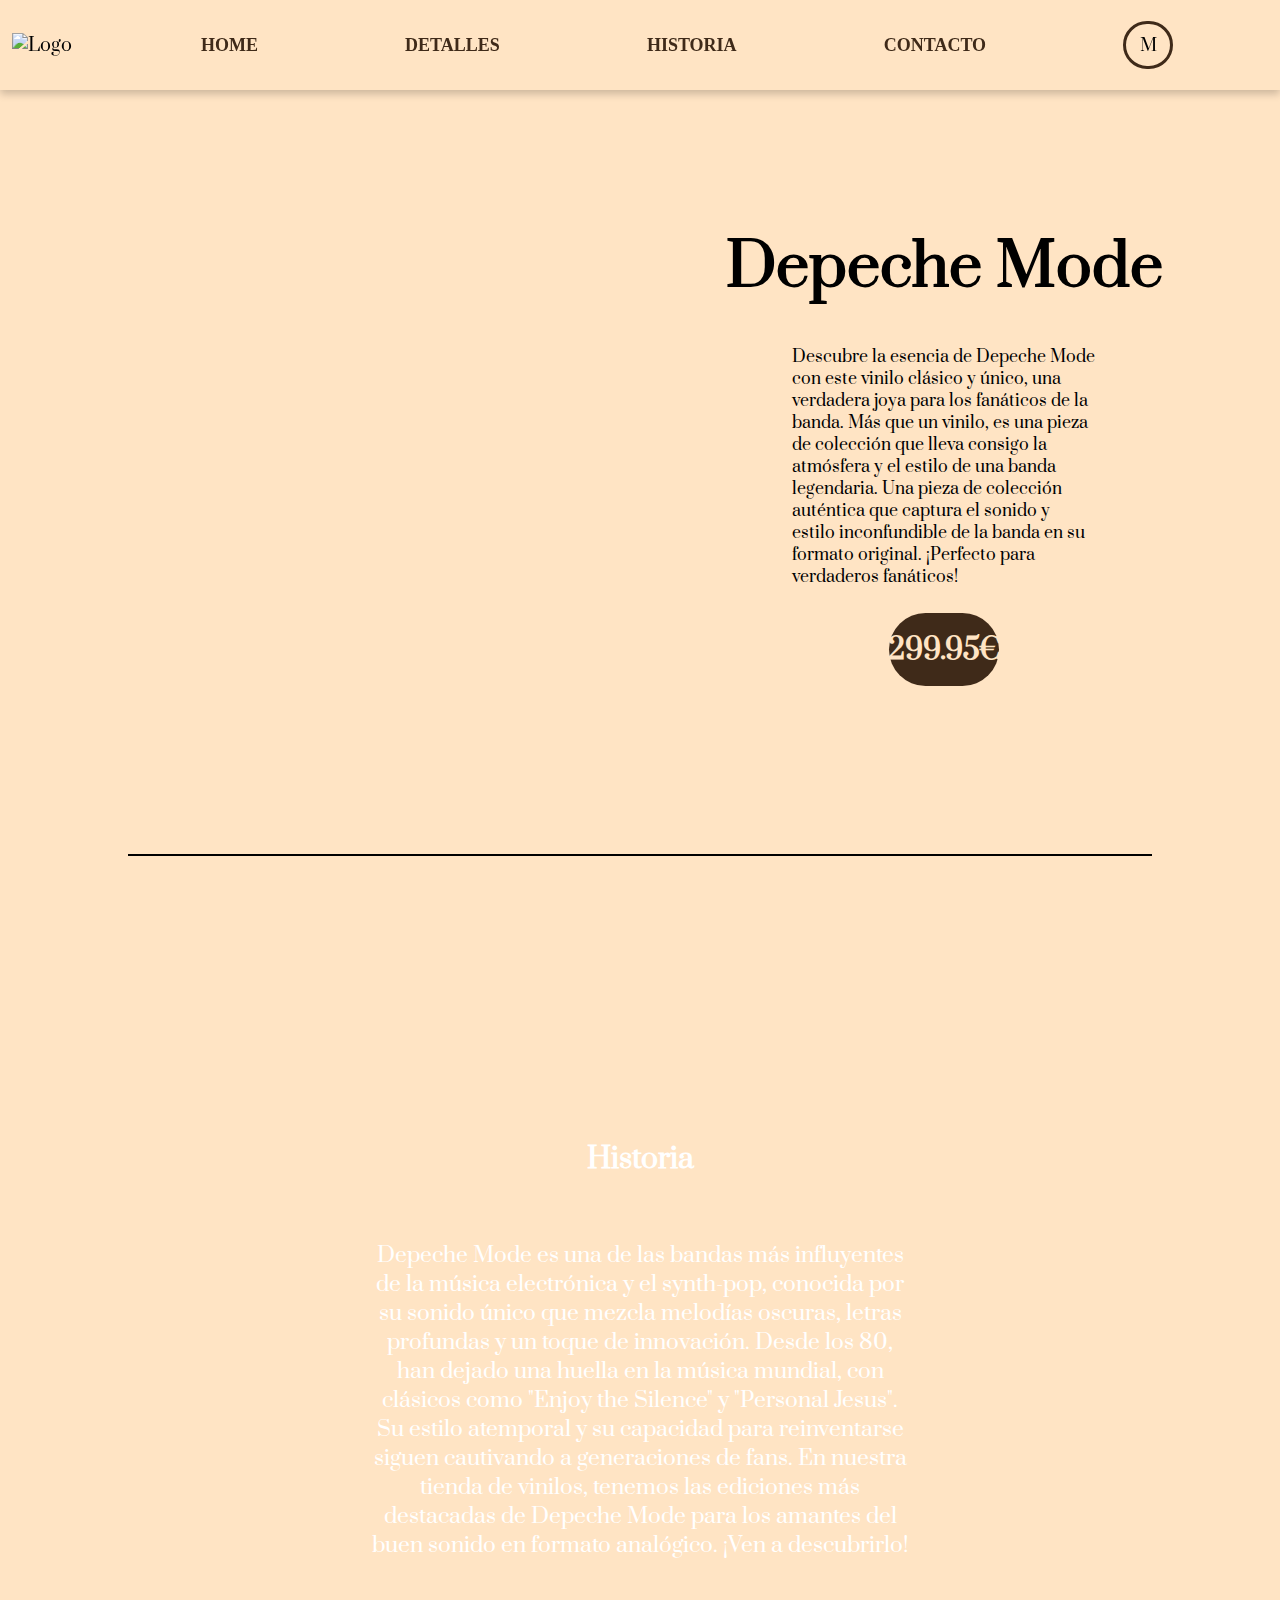
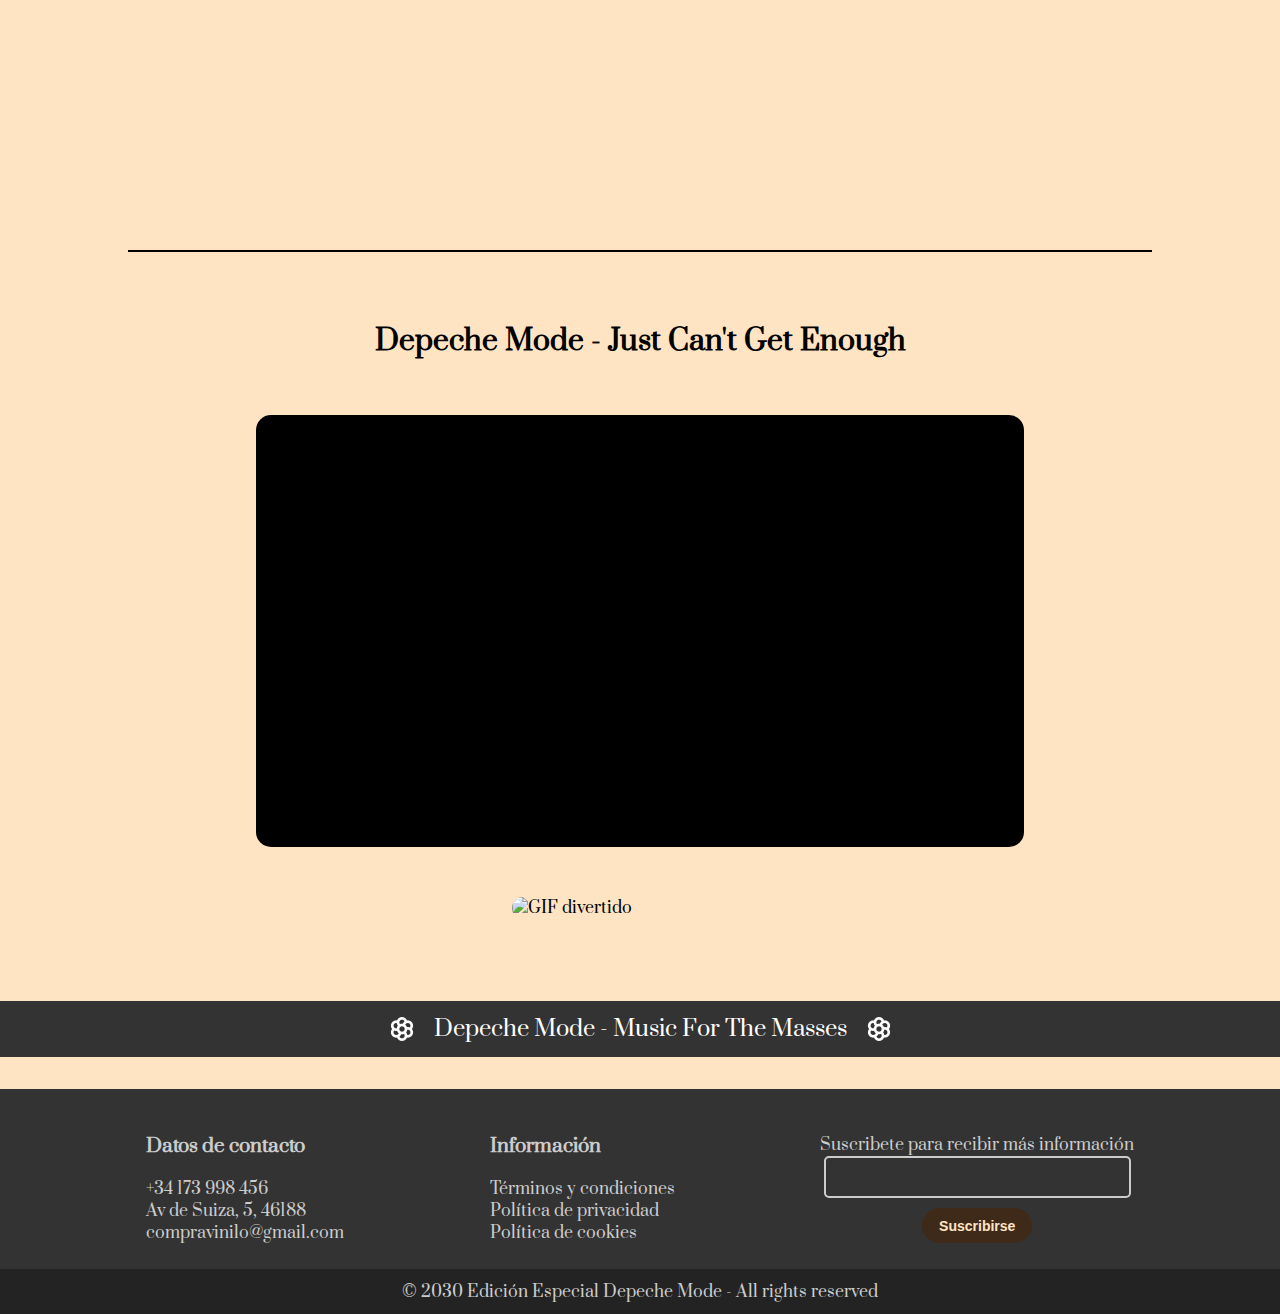
==== commit 33438b05: "añadido el texto markee y añadidas las imagenes convenientes" ====
--- a/index.html
+++ b/index.html
@@ -13,18 +13,18 @@
 <body>
     <header>
         <div class="headerContainer">
-            <div class="logo">
-                <img src="./img/logo.png" alt="Logo" height="80%">
-            </div>
-            <nav class="navBar">
-                <a href="#home">HOME</a>
-                <a href="#details">DETALLES</a>
-                <a href="#story">HISTORIA</a>
-                <a href="#contact">CONTACTO</a>     
-                <button class="botonDesplegable" id="botonDesplegable">M</button>  
-            </nav>
+          <div class="logo">
+            <img src="./img/logo.png" alt="Logo" height="80%">
+          </div>
+          <nav class="navBar">
+              <a href="#home">HOME</a>
+              <a href="#details">DETALLES</a>
+              <a href="#story">HISTORIA</a>
+              <a href="#contact">CONTACTO</a>     
+              <button class="botonDesplegable" id="botonDesplegable">M</button>  
+          </nav>
         </div>
-    </header>
+      </header>
 
     <div class="home" id="home">
         <div class="main">
@@ -38,38 +38,48 @@
                 <p class="precio">299.95€</p>
             </div>
             <div class="menuDesplegable" id="menuDesplegable">
-                <a href="#home" id="homeSideBar">HOME</a>
-                <a href="#details" id="detailsSideBar">DETALLES</a>
-                <a href="#story" id="storySideBar">HISTORIA</a>
-                <a href="#contact" id="contactSideBar">CONTACTO</a>
+              <a href="#home" id="homeSideBar">HOME</a>
+              <a href="#details" id="detailsSideBar">DETALLES</a>
+              <a href="#story" id="storySideBar">HISTORIA</a>
+              <a href="#contact" id="contactSideBar">CONTACTO</a>
             </div>
         </div>
         <div class="line"></div>
     </div>
 
-    <div class="story" id="story">
-        <div class="storyText">
-            <h2>Historia</h2>
-            <p>Depeche Mode es una de las bandas más influyentes de la música electrónica y el synth-pop, conocida por su sonido único que mezcla melodías oscuras, letras profundas y un toque de innovación. Desde los 80, han dejado una huella en la música mundial, con clásicos como "Enjoy the Silence" y "Personal Jesus". Su estilo atemporal y su capacidad para reinventarse siguen cautivando a generaciones de fans. En nuestra tienda de vinilos, tenemos las ediciones más destacadas de Depeche Mode para los amantes del buen sonido en formato analógico. ¡Ven a descubrirlo!</p>
-        </div>
+<div class="story" id="story">
+    <div class="storyText">
+        <h2>Historia</h2>
+        <p>Depeche Mode es una de las bandas más influyentes de la música electrónica y el synth-pop, conocida por su sonido único que mezcla melodías oscuras, letras profundas y un toque de innovación. Desde los 80, han dejado una huella en la música mundial, con clásicos como "Enjoy the Silence" y "Personal Jesus". Su estilo atemporal y su capacidad para reinventarse siguen cautivando a generaciones de fans. En nuestra tienda de vinilos, tenemos las ediciones más destacadas de Depeche Mode para los amantes del buen sonido en formato analógico. ¡Ven a descubrirlo!</p>
     </div>
+    
+</div>
 
-    <div class="line-container">
-        <div class="line2"></div>
+<div class="line-container">
+  <div class="line2"></div>
+</div>
+
+<div class="songName">
+  <h2>Depeche Mode - Just Can't Get Enough </h2>
+</div>
+
+<div class="video-container">
+  <iframe src="https://www.youtube.com/embed/Qtl16p8PROc?si=reEY-c4lyAgRxmr6" 
+  allow="accelerometer; autoplay; clipboard-write; encrypted-media; gyroscope; picture-in-picture; web-share" referrerpolicy="strict-origin-when-cross-origin" allowfullscreen></iframe>
+</div>
+
+<div class="gif-container">
+  <img src="https://media.giphy.com/media/v1.Y2lkPTc5MGI3NjExcnNkcjR5NmZhYzh5ZDd2eXc1NWoyb3U1c2k1bGlqcmhnczM1YnQ0aSZlcD12MV9naWZzX3NlYXJjaCZjdD1n/M12CKWBgAFP8c/giphy.gif" alt="GIF divertido">
+</div>
+
+<div class="textoFluido">
+    <div class="textMarkee">
+        <img src="/img/flor.png" alt="">
+        <p>Depeche Mode - Music For The Masses</p>
+        <img src="/img/flor.png" alt="">
     </div>
-
-    <div class="songName">
-        <h2>Depeche Mode - Just Can't Get Enough </h2>
-    </div>
-
-    <div class="video-container">
-        <iframe src="https://www.youtube.com/embed/Qtl16p8PROc?si=reEY-c4lyAgRxmr6" 
-        allow="accelerometer; autoplay; clipboard-write; encrypted-media; gyroscope; picture-in-picture; web-share" referrerpolicy="strict-origin-when-cross-origin" allowfullscreen></iframe>
-    </div>
-
-    <div class="gif-container">
-        <img src="https://media.giphy.com/media/v1.Y2lkPTc5MGI3NjExcnNkcjR5NmZhYzh5ZDd2eXc1NWoyb3U1c2k1bGlqcmhnczM1YnQ0aSZlcD12MV9naWZzX3NlYXJjaCZjdD1n/M12CKWBgAFP8c/giphy.gif" alt="GIF divertido">
-    </div>
+    
+</div>
 
     <footer id="contact">
         <div class="footer-container">
@@ -97,7 +107,6 @@
             <p>&copy; 2030 Edición Especial Depeche Mode - All rights reserved </p>
         </div>
     </footer>
-
     <script src="desplegable.js"></script>
 </body>
-</html>
+</html>--- a/css/style.css
+++ b/css/style.css
@@ -1,28 +1,27 @@
 html {
-  scroll-behavior: smooth;
-}
+    scroll-behavior: smooth;
+  }
 
 body {
-  margin: 0 auto;
-  font-family: "Prata", "Serif";
-  background-color: bisque;
-  overflow-x: hidden;
-}
-
-/* Header */
+    margin: 0 auto;
+    font-family: "Prata", "Serif";
+    background-color: bisque;
+    overflow-x: hidden;
+}
+
 .headerContainer {
-  height: 10vh;
-  width: 100%;
-  font-size: 18px;
-  display: flex;
-  justify-content: space-between; 
-  align-items: center;
-  background-color: bisque;
-  box-shadow: 0px 4px 8px rgba(0, 0, 0, 0.2);
-  position: fixed;
-  top: 0;
-  left: 0; 
-  z-index: 10;
+    height: 10vh;
+    width: 100%;
+    font-size: 18px;
+    display: flex;
+    justify-content: space-between; 
+    align-items: center;
+    background-color: bisque;
+    box-shadow: 0px 4px 8px rgba(0, 0, 0, 0.2);
+    position: fixed;
+    top: 0;
+    left: 0; 
+    z-index:10;
 }
 
 .logo {
@@ -30,7 +29,6 @@
   display: flex;
   justify-content: center;
 }
-
 .logo img {
   height: 80%;
 }
@@ -60,7 +58,11 @@
   border-radius: 5rem;
 }
 
-/* Home */
+h2,
+p {
+  margin: 0 auto;
+}
+
 .home {
   height: 100vh;
   width: 100%;
@@ -76,7 +78,6 @@
   background-color: black;
 }
 
-/* Main Section */
 .main {
   height: 90vh;
   width: 95%;
@@ -145,7 +146,6 @@
   margin: 25px;
 }
 
-/* Story Section */
 .story {
   height: 100vh;
   width: 100%;
@@ -195,7 +195,6 @@
   justify-content: center;
   align-items: center;
 }
-
 .line2 {
   height: 2px;
   width: 80%;
@@ -204,7 +203,6 @@
   margin-top: 50px;
 }
 
-/* Video Section */
 .video-container {
   position: relative;
   width: 60%;
@@ -225,7 +223,6 @@
   border: none;
 }
 
-/* GIF Section */
 .gif-container {
   display: flex;
   justify-content: center;
@@ -240,16 +237,15 @@
   margin-bottom: 50px;
 }
 
-/* Footer */
 .footer-container {
-  height: 20vh;
-  display: flex;
-  justify-content: space-evenly;
-  align-items: center;
-  background-color: #333333;
-  color: #cccccc;
-}
-
+    height: 20vh;
+    display: flex;
+    justify-content: space-evenly; /* Centra las columnas horizontalmente */
+    align-items: center; /* Alinea las columnas en la parte superior */
+    background-color: #333333;
+    color: #cccccc;
+  }
+  
 .contact-info,
 .politics {
   display: flex;
@@ -257,7 +253,6 @@
   justify-content: center;
   align-items: left;
 }
-
 .politics ul {
   text-align: left;
   list-style: none;
@@ -273,7 +268,6 @@
 .politics a:hover {
   text-decoration: underline;
 }
-
 .author-rights {
   height: 5vh;
   display: flex;
@@ -283,8 +277,6 @@
   color: #cccccc;
   text-align: center;
 }
-
-/* Newsletter */
 .newsletter {
   margin-top: 1.5%;
   display: flex;
@@ -338,56 +330,90 @@
 .newsletter button:hover {
   background-color: rgb(92, 62, 40);
 }
-
-/* Dropdown Menu */
-.botonDesplegable {
-  padding: 0.6rem 0.83rem;
-  border: solid 3px rgb(63, 42, 25);
-  border-radius: 25rem;
-  background-color: transparent;
-  color: black;
-  font-size: 17px;
-  font-family: 'Prata', 'Serif'; 
-  cursor: pointer;
-  transition: background-color 0.5s ease, color 0.5s ease;
-}
-
-.botonDesplegable:hover {
-  background-color: rgb(63, 42, 25);
-  color: white;
-}
-
-.menuDesplegable {
-  height: 90%;
-  width: 21%;
-  display: flex;
-  flex-direction: column;
-  justify-content: space-evenly;
-  position: fixed;
-  top: 10%; 
-  right: -21%; 
-  background-color: rgb(63, 42, 25); 
-  border-top-left-radius: 1rem;
-  border-bottom-left-radius: 1rem;
-  transition: right 0.5s ease;
-  z-index: 10;
-}
-
-.menuDesplegable a {
-  display: flex;
-  justify-content: center;
-  width: 33%;
-  padding: 0.6rem 0.83rem;
-  color: bisque;
-  text-decoration: none;
-  font-family: 'Prata', 'Serif'; 
-  margin-left: 2rem; 
-  border: solid 2px bisque; 
-  border-radius: 10rem;
-  transition: background-color 0.5s ease, color 0.5s ease;
-}
-
-.menuDesplegable a:hover {
-  color: black;
-  background-color: bisque;
-}
+    
+    .botonDesplegable{
+        padding: 0.6rem 0.83rem;
+        border: solid 3px rgb(63, 42, 25);
+        border-radius:25rem;
+        background-color: transparent;
+        color:black;
+        font-size: 17px;
+        font-family:'Prata', 'Serif'; 
+        cursor:pointer;
+        transition: background-color 0.5s ease, color 0.5s ease; 
+    }
+
+    .botonDesplegable:hover{
+        background-color: rgb(63, 42, 25);
+        color:white;
+    }
+
+    .menuDesplegable {
+        height: 90%;
+        width: 21%;
+        display: flex;
+        flex-direction: column;
+        justify-content: space-evenly;
+        position: fixed;
+        top: 10%; 
+        right: -21%; 
+        background-color: rgb(63, 42, 25); 
+        border-top-left-radius: 1rem;
+        border-bottom-left-radius: 1rem;
+        transition: right 0.5s ease;
+        z-index:10;
+    }
+
+    .menuDesplegable a {
+        display: flex;
+        justify-content: center; 
+        width:33%;
+        padding: 0.6rem 0.83rem;
+        color: bisque;
+        text-decoration: none;
+        font-family: 'Prata', 'Serif'; 
+        margin-left: 2rem; 
+        border: solid 2px bisque; 
+        border-radius: 10rem;
+        transition: background-color 0.5s ease, color 0.5s ease; 
+    }
+    
+    .menuDesplegable a:hover {
+        color: black;
+        background-color: bisque;
+    }
+    
+    .textoFluido {
+      height: 3.5rem;
+      width: 100vw;
+      display: flex;
+      justify-content: center;
+      align-items: center;  
+      color: white;
+      background-color: #333333;
+      margin: 2rem 0;
+      overflow: hidden;  
+      position: relative;
+    }
+    
+    .textMarkee {
+      display: flex;
+      justify-content: center;
+      align-items: center;
+      font-size: 22px;
+      animation: textMovement 17s linear infinite;  
+    }
+    
+    .textMarkee p{
+      margin: 1rem;
+    }
+
+    @keyframes textMovement {
+      0% {
+        transform: translateX(-200%);  
+      }
+      100% {
+        transform: translateX(200%); 
+      }
+    }
+    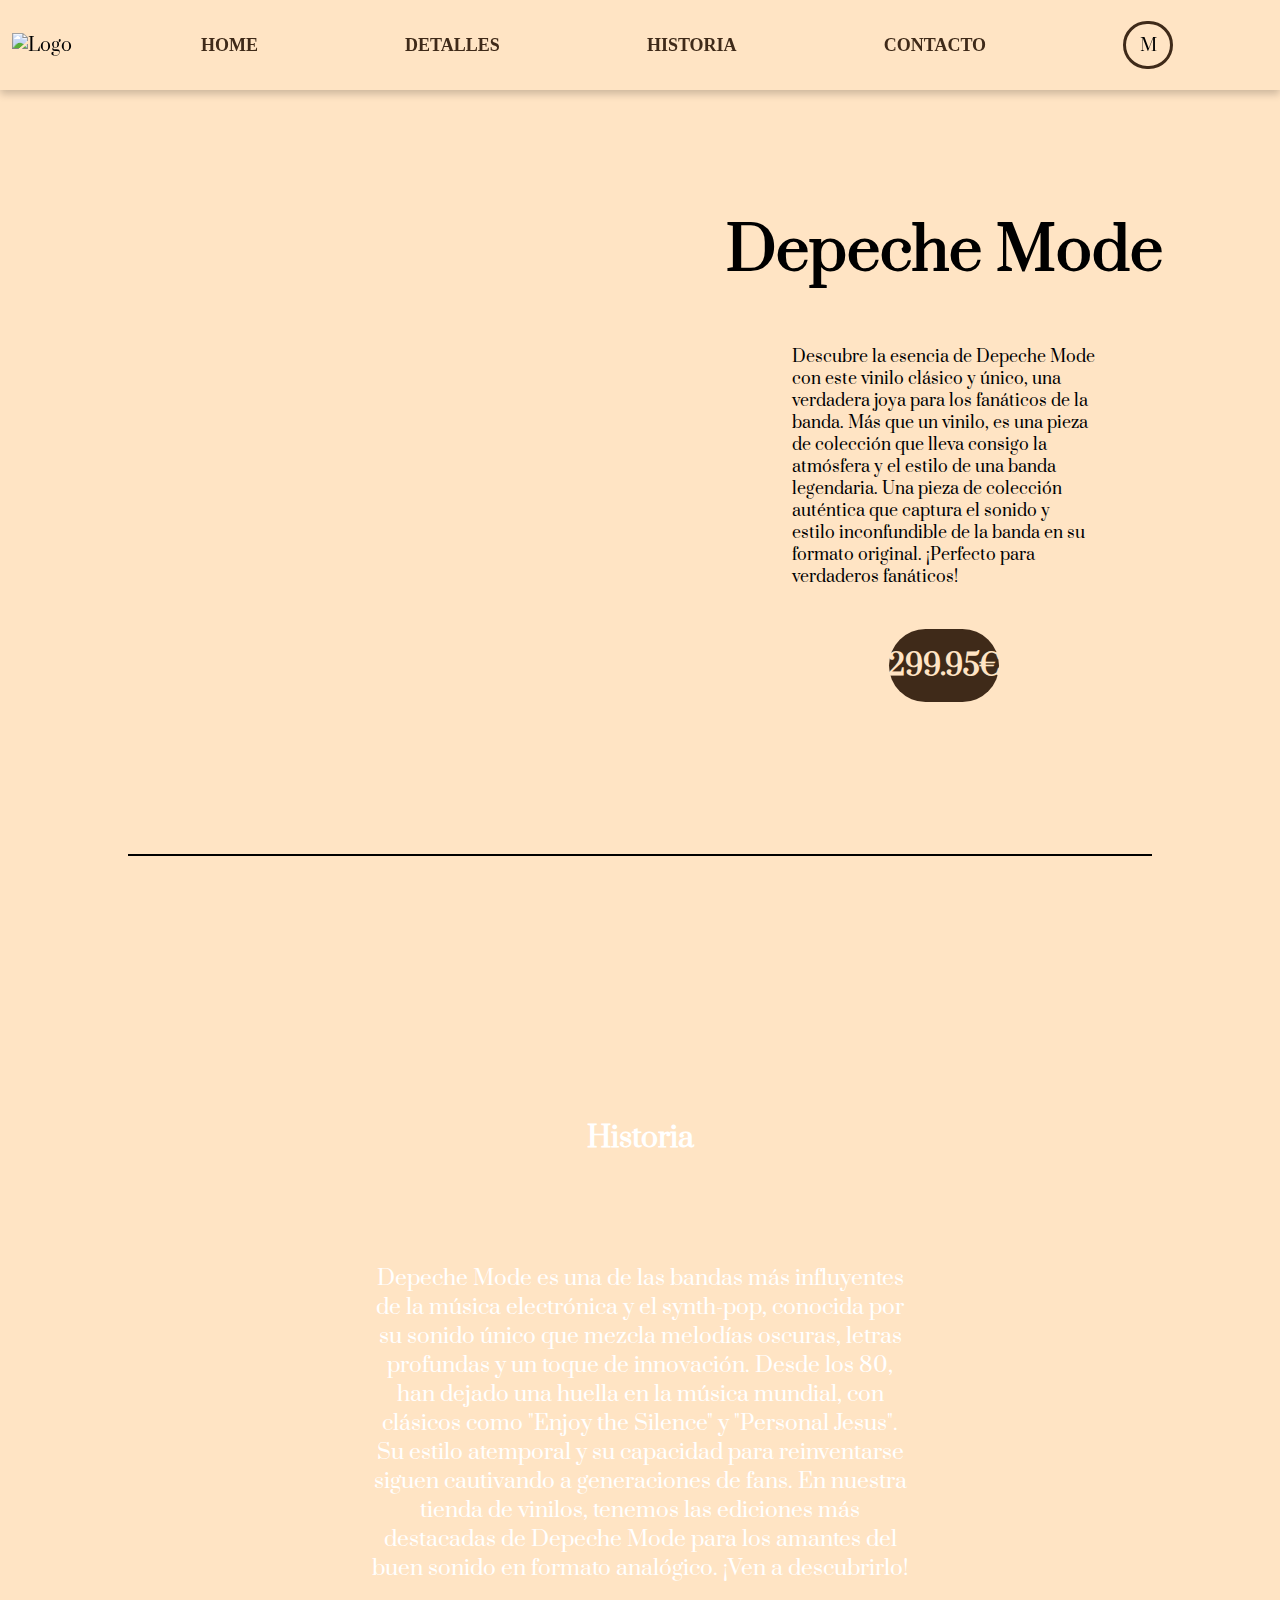
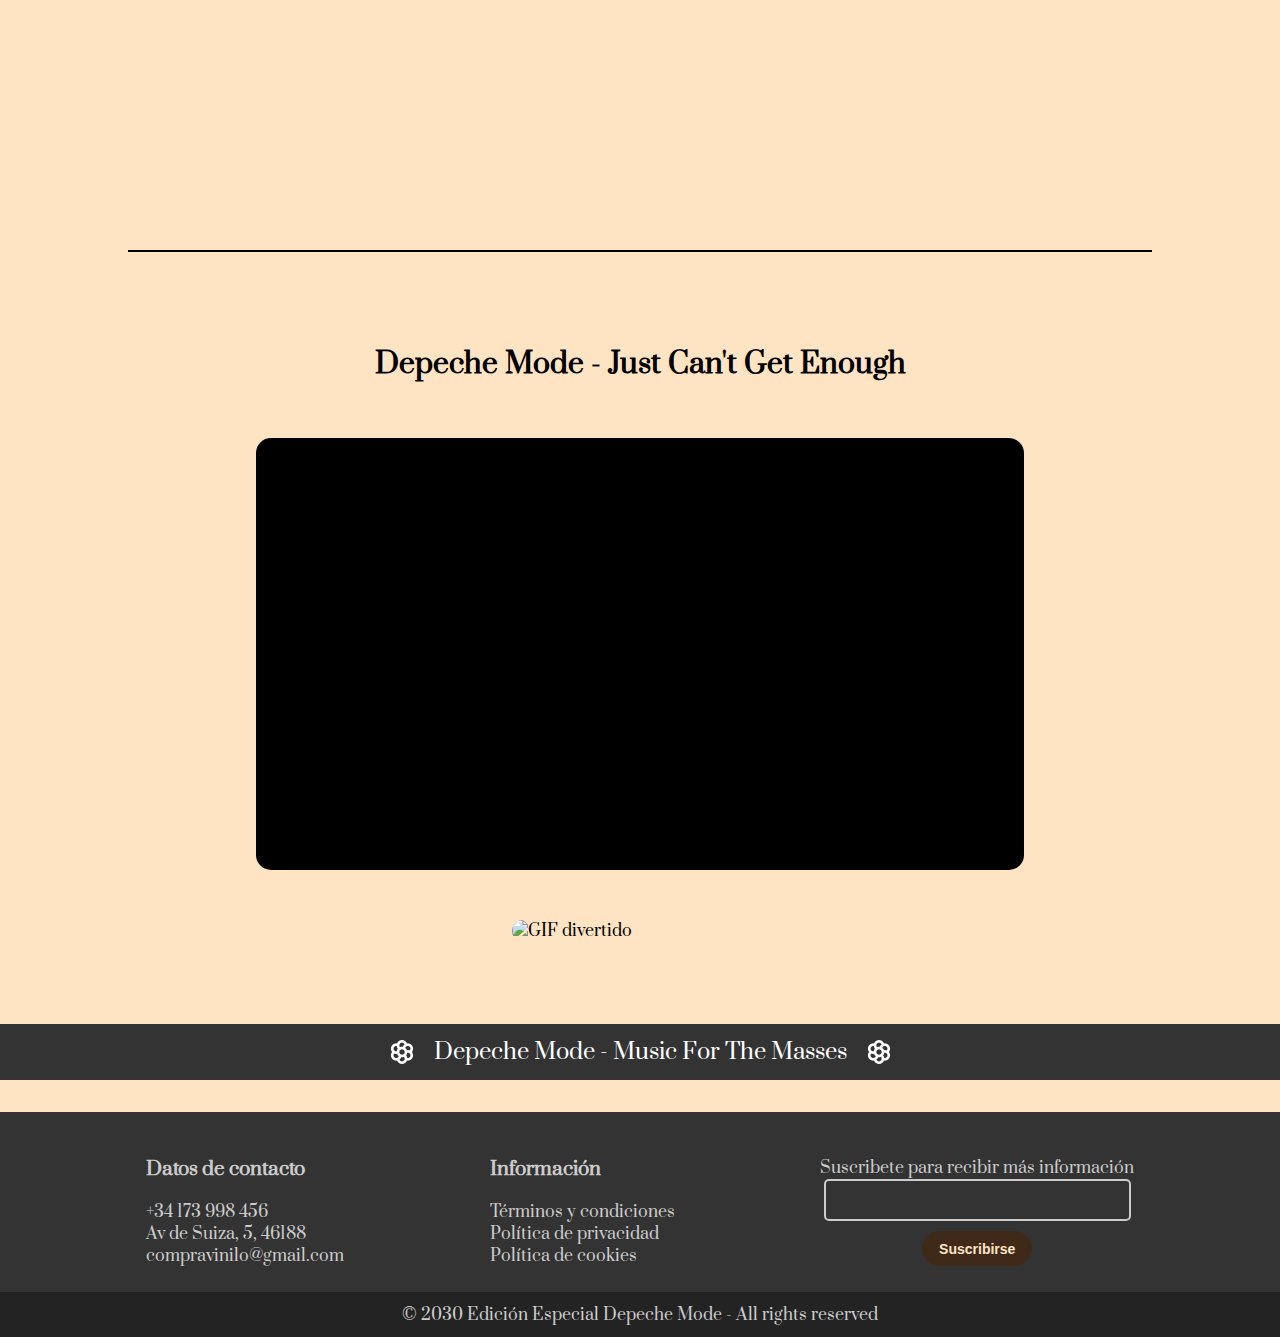
==== commit feb4e319: "Merge branch 'main' into side-menu" ====
--- a/index.html
+++ b/index.html
@@ -1,76 +1,112 @@
 <!DOCTYPE html>
 <html lang="en">
-<head>
-    <meta charset="UTF-8">
-    <meta name="viewport" content="width=device-width, initial-scale=1.0">
-    <link rel="preconnect" href="https://fonts.googleapis.com">
-    <link rel="preconnect" href="https://fonts.gstatic.com" crossorigin>
-    <link href="https://fonts.googleapis.com/css2?family=Poppins:ital,wght@0,100;0,200;0,300;0,400;0,500;0,600;0,700;0,800;0,900;1,100;1,200;1,300;1,400;1,500;1,600;1,700;1,800;1,900&family=Prata&display=swap" rel="stylesheet">
-    <link rel="stylesheet" href="css/style.css">
-    <script src="https://code.jquery.com/jquery-3.7.1.js" integrity="sha256-eKhayi8LEQwp4NKxN+CfCh+3qOVUtJn3QNZ0TciWLP4=" crossorigin="anonymous"></script>
+  <head>
+    <meta charset="UTF-8" />
+    <meta name="viewport" content="width=device-width, initial-scale=1.0" />
+    <link rel="preconnect" href="https://fonts.googleapis.com" />
+    <link rel="preconnect" href="https://fonts.gstatic.com" crossorigin />
+    <link
+      href="https://fonts.googleapis.com/css2?family=Poppins:ital,wght@0,100;0,200;0,300;0,400;0,500;0,600;0,700;0,800;0,900;1,100;1,200;1,300;1,400;1,500;1,600;1,700;1,800;1,900&family=Prata&display=swap"
+      rel="stylesheet"
+    />
+    <link rel="stylesheet" href="css/style.css" />
+    <script
+      src="https://code.jquery.com/jquery-3.7.1.js"
+      integrity="sha256-eKhayi8LEQwp4NKxN+CfCh+3qOVUtJn3QNZ0TciWLP4="
+      crossorigin="anonymous"
+    ></script>
     <title>Music For The Masses</title>
-</head>
-<body>
+  </head>
+  <body>
     <header>
-        <div class="headerContainer">
-          <div class="logo">
-            <img src="./img/logo.png" alt="Logo" height="80%">
-          </div>
-          <nav class="navBar">
-              <a href="#home">HOME</a>
-              <a href="#details">DETALLES</a>
-              <a href="#story">HISTORIA</a>
-              <a href="#contact">CONTACTO</a>     
-              <button class="botonDesplegable" id="botonDesplegable">M</button>  
-          </nav>
+
+      <div class="headerContainer">
+        <div class="logo">
+          <img src="./img/logo.png" alt="Logo" height="80%" />
         </div>
-      </header>
+        <nav class="navBar">
+          <a href="#home">HOME</a>
+          <a href="#details">DETALLES</a>
+          <a href="#story">HISTORIA</a>
+          <a href="#contact">CONTACTO</a>
+          <button class="botonDesplegable" id="botonDesplegable">M</button>
+        </nav>
+      </div>
+    </header>
 
     <div class="home" id="home">
-        <div class="main">
-            <div class="disc">
-                <img src="img/caratulaVinilo.png" alt="" class="caratula">
-                <img src="img/discoVinilo.png" alt="" class="vinilo">
+      <div class="main">
+        <div class="disc">
+          <img src="img/caratulaVinilo.png" alt="" class="caratula" />
+          <img src="img/discoVinilo.png" alt="" class="vinilo" />
+        </div>
+        <div class="text">
+          <h1>Depeche Mode</h1>
+          <p class="descripcion">
+            Descubre la esencia de Depeche Mode con este vinilo clásico y único,
+            una verdadera joya para los fanáticos de la banda. Más que un
+            vinilo, es una pieza de colección que lleva consigo la atmósfera y
+            el estilo de una banda legendaria. Una pieza de colección auténtica
+            que captura el sonido y estilo inconfundible de la banda en su
+            formato original. ¡Perfecto para verdaderos fanáticos!
+          </p>
+          <p class="precio">299.95€</p>
+        </div>
+        <div class="menuDesplegable" id="menuDesplegable">
+          <a href="#home" id="homeSideBar">HOME</a>
+          <a href="#details" id="detailsSideBar">DETALLES</a>
+          <a href="#story" id="storySideBar">HISTORIA</a>
+          <a href="#contact" id="contactSideBar">CONTACTO</a>
+
+          <div class="accordion">
+            <button class="accordion-toggle">+INFO</button>
+            <div class="accordion-content">
+                <p>
+                    Su sonido único que mezcla melodías oscuras, letras profundas y
+                    un toque de innovación. Desde los 80, han dejado una huella en
+                    la música mundial con clásicos como "Enjoy the Silence" y
+                    "Personal Jesus".
+                </p>
             </div>
-            <div class="text">
-                <h1>Depeche Mode</h1>
-                <p class="descripcion">Descubre la esencia de Depeche Mode con este vinilo clásico y único, una verdadera joya para los fanáticos de la banda. Más que un vinilo, es una pieza de colección que lleva consigo la atmósfera y el estilo de una banda legendaria. Una pieza de colección auténtica que captura el sonido y estilo inconfundible de la banda en su formato original. ¡Perfecto para verdaderos fanáticos!</p>
-                <p class="precio">299.95€</p>
-            </div>
-            <div class="menuDesplegable" id="menuDesplegable">
-              <a href="#home" id="homeSideBar">HOME</a>
-              <a href="#details" id="detailsSideBar">DETALLES</a>
-              <a href="#story" id="storySideBar">HISTORIA</a>
-              <a href="#contact" id="contactSideBar">CONTACTO</a>
-            </div>
+          </div>
         </div>
-        <div class="line"></div>
+      </div>
+      <div class="line"></div>
     </div>
 
-<div class="story" id="story">
-    <div class="storyText">
+    <div class="story" id="story">
+      <div class="storyText">
         <h2>Historia</h2>
-        <p>Depeche Mode es una de las bandas más influyentes de la música electrónica y el synth-pop, conocida por su sonido único que mezcla melodías oscuras, letras profundas y un toque de innovación. Desde los 80, han dejado una huella en la música mundial, con clásicos como "Enjoy the Silence" y "Personal Jesus". Su estilo atemporal y su capacidad para reinventarse siguen cautivando a generaciones de fans. En nuestra tienda de vinilos, tenemos las ediciones más destacadas de Depeche Mode para los amantes del buen sonido en formato analógico. ¡Ven a descubrirlo!</p>
+        <p>
+          Depeche Mode es una de las bandas más influyentes de la música
+          electrónica y el synth-pop, conocida por su sonido único que mezcla
+          melodías oscuras, letras profundas y un toque de innovación. Desde los
+          80, han dejado una huella en la música mundial, con clásicos como
+          "Enjoy the Silence" y "Personal Jesus". Su estilo atemporal y su
+          capacidad para reinventarse siguen cautivando a generaciones de fans.
+          En nuestra tienda de vinilos, tenemos las ediciones más destacadas de
+          Depeche Mode para los amantes del buen sonido en formato analógico.
+          ¡Ven a descubrirlo!
+        </p>
+      </div>
     </div>
-    
-</div>
 
-<div class="line-container">
-  <div class="line2"></div>
-</div>
+    <div class="line-container">
+        <div class="line2"></div>
+    </div>
 
-<div class="songName">
-  <h2>Depeche Mode - Just Can't Get Enough </h2>
-</div>
+    <div class="songName">
+        <h2>Depeche Mode - Just Can't Get Enough </h2>
+    </div>
 
-<div class="video-container">
-  <iframe src="https://www.youtube.com/embed/Qtl16p8PROc?si=reEY-c4lyAgRxmr6" 
-  allow="accelerometer; autoplay; clipboard-write; encrypted-media; gyroscope; picture-in-picture; web-share" referrerpolicy="strict-origin-when-cross-origin" allowfullscreen></iframe>
-</div>
+    <div class="video-container">
+        <iframe src="https://www.youtube.com/embed/Qtl16p8PROc?si=reEY-c4lyAgRxmr6" 
+        allow="accelerometer; autoplay; clipboard-write; encrypted-media; gyroscope; picture-in-picture; web-share" referrerpolicy="strict-origin-when-cross-origin" allowfullscreen></iframe>
+    </div>
 
-<div class="gif-container">
-  <img src="https://media.giphy.com/media/v1.Y2lkPTc5MGI3NjExcnNkcjR5NmZhYzh5ZDd2eXc1NWoyb3U1c2k1bGlqcmhnczM1YnQ0aSZlcD12MV9naWZzX3NlYXJjaCZjdD1n/M12CKWBgAFP8c/giphy.gif" alt="GIF divertido">
-</div>
+    <div class="gif-container">
+        <img src="https://media.giphy.com/media/v1.Y2lkPTc5MGI3NjExcnNkcjR5NmZhYzh5ZDd2eXc1NWoyb3U1c2k1bGlqcmhnczM1YnQ0aSZlcD12MV9naWZzX3NlYXJjaCZjdD1n/M12CKWBgAFP8c/giphy.gif" alt="GIF divertido">
+      </div>
 
 <div class="textoFluido">
     <div class="textMarkee">
@@ -80,33 +116,33 @@
     </div>
     
 </div>
+    <footer id="contact">
+      <div class="footer-container">
+        <div class="contact-info">
+          <h3>Datos de contacto</h3>
+          <div class="tel">+34 173 998 456</div>
+          <div class="address">Av de Suiza, 5, 46188</div>
+          <div class="email">compravinilo@gmail.com</div>
+        </div>
+        <div class="politics">
+          <h3>Información</h3>
+          <ul>
+            <li><a href="#">Términos y condiciones</a></li>
+            <li><a href="#">Política de privacidad</a></li>
+            <li><a href="#">Política de cookies</a></li>
+          </ul>
+        </div>
+        <div class="newsletter">
+          <label>Suscribete para recibir más información</label>
+          <input type="text" />
+          <button type="submit">Suscribirse</button>
+        </div>
+      </div>
+      <div class="author-rights">
+        <p>&copy; 2030 Edición Especial Depeche Mode - All rights reserved</p>
+      </div>
+    </footer>
 
-    <footer id="contact">
-        <div class="footer-container">
-            <div class="contact-info">
-                <h3>Datos de contacto</h3>
-                <div class="tel"> +34 173 998 456 </div>
-                <div class="address">Av de Suiza, 5, 46188</div>
-                <div class="email">compravinilo@gmail.com</div>
-            </div>
-            <div class="politics">
-                <h3>Información</h3>
-                <ul>
-                    <li><a href="#">Términos y condiciones</a></li>
-                    <li><a href="#">Política de privacidad</a></li>
-                    <li><a href="#">Política de cookies</a></li>
-                </ul>  
-            </div>
-            <div class="newsletter">
-                <label>Suscribete para recibir más información</label>
-                <input type="text">
-                <button type="submit">Suscribirse</button>
-            </div>
-        </div>
-        <div class="author-rights">
-            <p>&copy; 2030 Edición Especial Depeche Mode - All rights reserved </p>
-        </div>
-    </footer>
     <script src="desplegable.js"></script>
-</body>
-</html>+  </body>
+</html>
--- a/css/style.css
+++ b/css/style.css
@@ -1,27 +1,28 @@
 html {
-    scroll-behavior: smooth;
-  }
+  scroll-behavior: smooth;
+}
 
 body {
-    margin: 0 auto;
-    font-family: "Prata", "Serif";
-    background-color: bisque;
-    overflow-x: hidden;
-}
-
+  margin: 0 auto;
+  font-family: "Prata", "Serif";
+  background-color: bisque;
+  overflow-x: hidden;
+}
+
+/* Header */
 .headerContainer {
-    height: 10vh;
-    width: 100%;
-    font-size: 18px;
-    display: flex;
-    justify-content: space-between; 
-    align-items: center;
-    background-color: bisque;
-    box-shadow: 0px 4px 8px rgba(0, 0, 0, 0.2);
-    position: fixed;
-    top: 0;
-    left: 0; 
-    z-index:10;
+  height: 10vh;
+  width: 100%;
+  font-size: 18px;
+  display: flex;
+  justify-content: space-between; 
+  align-items: center;
+  background-color: bisque;
+  box-shadow: 0px 4px 8px rgba(0, 0, 0, 0.2);
+  position: fixed;
+  top: 0;
+  left: 0; 
+  z-index: 10;
 }
 
 .logo {
@@ -29,6 +30,7 @@
   display: flex;
   justify-content: center;
 }
+
 .logo img {
   height: 80%;
 }
@@ -58,11 +60,7 @@
   border-radius: 5rem;
 }
 
-h2,
-p {
-  margin: 0 auto;
-}
-
+/* Home */
 .home {
   height: 100vh;
   width: 100%;
@@ -78,6 +76,7 @@
   background-color: black;
 }
 
+/* Main Section */
 .main {
   height: 90vh;
   width: 95%;
@@ -146,6 +145,7 @@
   margin: 25px;
 }
 
+/* Story Section */
 .story {
   height: 100vh;
   width: 100%;
@@ -195,6 +195,7 @@
   justify-content: center;
   align-items: center;
 }
+
 .line2 {
   height: 2px;
   width: 80%;
@@ -203,6 +204,7 @@
   margin-top: 50px;
 }
 
+/* Video Section */
 .video-container {
   position: relative;
   width: 60%;
@@ -223,6 +225,7 @@
   border: none;
 }
 
+/* GIF Section */
 .gif-container {
   display: flex;
   justify-content: center;
@@ -237,15 +240,16 @@
   margin-bottom: 50px;
 }
 
+/* Footer */
 .footer-container {
-    height: 20vh;
-    display: flex;
-    justify-content: space-evenly; /* Centra las columnas horizontalmente */
-    align-items: center; /* Alinea las columnas en la parte superior */
-    background-color: #333333;
-    color: #cccccc;
-  }
-  
+  height: 20vh;
+  display: flex;
+  justify-content: space-evenly;
+  align-items: center;
+  background-color: #333333;
+  color: #cccccc;
+}
+
 .contact-info,
 .politics {
   display: flex;
@@ -253,6 +257,7 @@
   justify-content: center;
   align-items: left;
 }
+
 .politics ul {
   text-align: left;
   list-style: none;
@@ -268,6 +273,7 @@
 .politics a:hover {
   text-decoration: underline;
 }
+
 .author-rights {
   height: 5vh;
   display: flex;
@@ -277,6 +283,8 @@
   color: #cccccc;
   text-align: center;
 }
+
+/* Newsletter */
 .newsletter {
   margin-top: 1.5%;
   display: flex;
@@ -382,6 +390,47 @@
         color: black;
         background-color: bisque;
     }
+
+    .accordion{
+      margin-top: 1rem;
+      margin-left: 2rem; 
+      font-family: 'Prata', 'Serif';
+      font-size: 1rem; 
+      text-align: center;
+      cursor: pointer;
+    }
+    .accordion-toggle{
+      display: flex;
+        justify-content: center;
+        width:33%;
+        padding: 0.6rem 0.83rem;
+        color: bisque;
+        text-decoration: none;
+        font-family: 'Prata', 'Serif'; 
+        border: solid 2px bisque; 
+        border-radius: 10rem;
+        background-color: rgb(63, 42, 25);
+        transition: background-color 0.5s ease, color 0.5s ease; 
+
+    }
+    .accordion-toggle:hover {
+      color: black;
+      background-color: bisque;
+  }
+    .accordion-content {
+      display: none; 
+      margin-top: 0.5rem;
+      font-size: 1rem;
+      color: bisque;
+      font-family: 'Prata', 'Serif';
+      text-align: justify;
+      padding: 0.5rem 1rem;
+      background-color: rgb(63, 42, 25);
+      border: 1px solid bisque;
+      border-radius: 0.5rem;
+    }
+    
+
     
     .textoFluido {
       height: 3.5rem;
@@ -416,4 +465,4 @@
         transform: translateX(200%); 
       }
     }
-    +
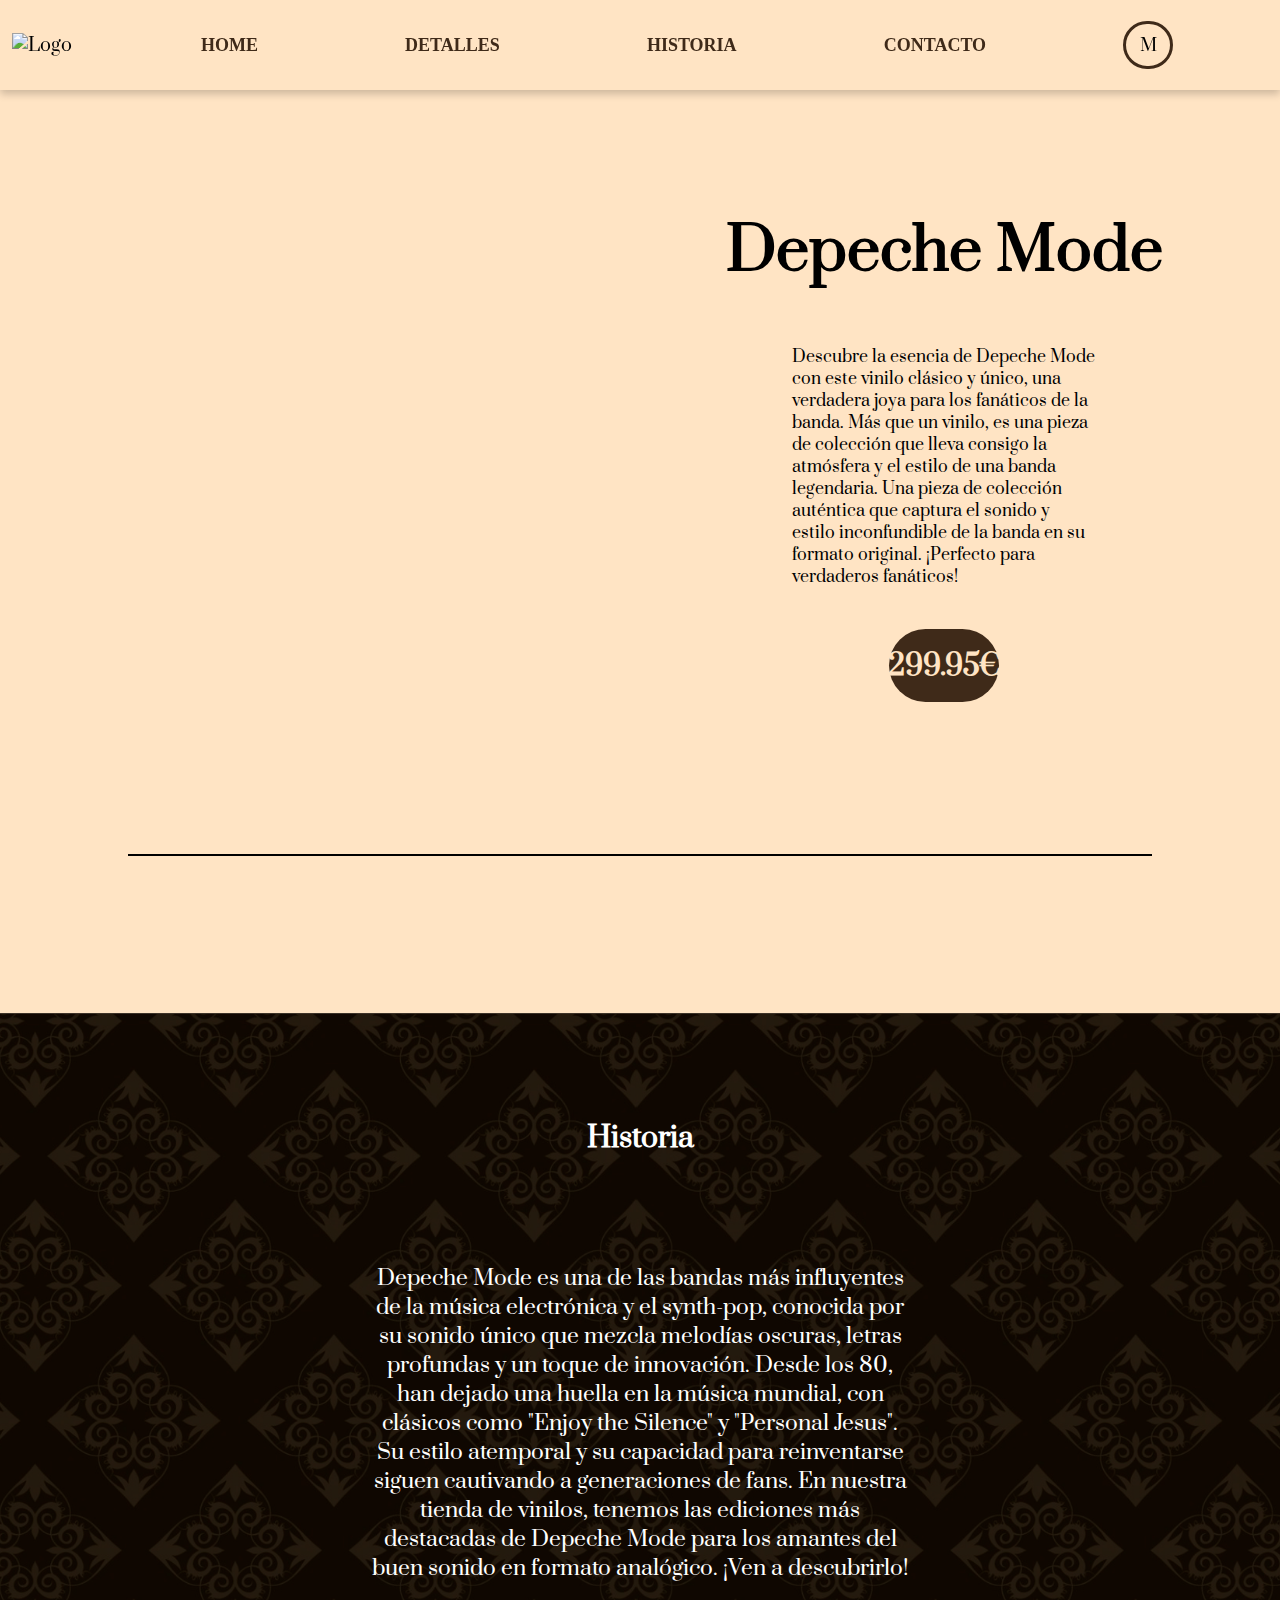
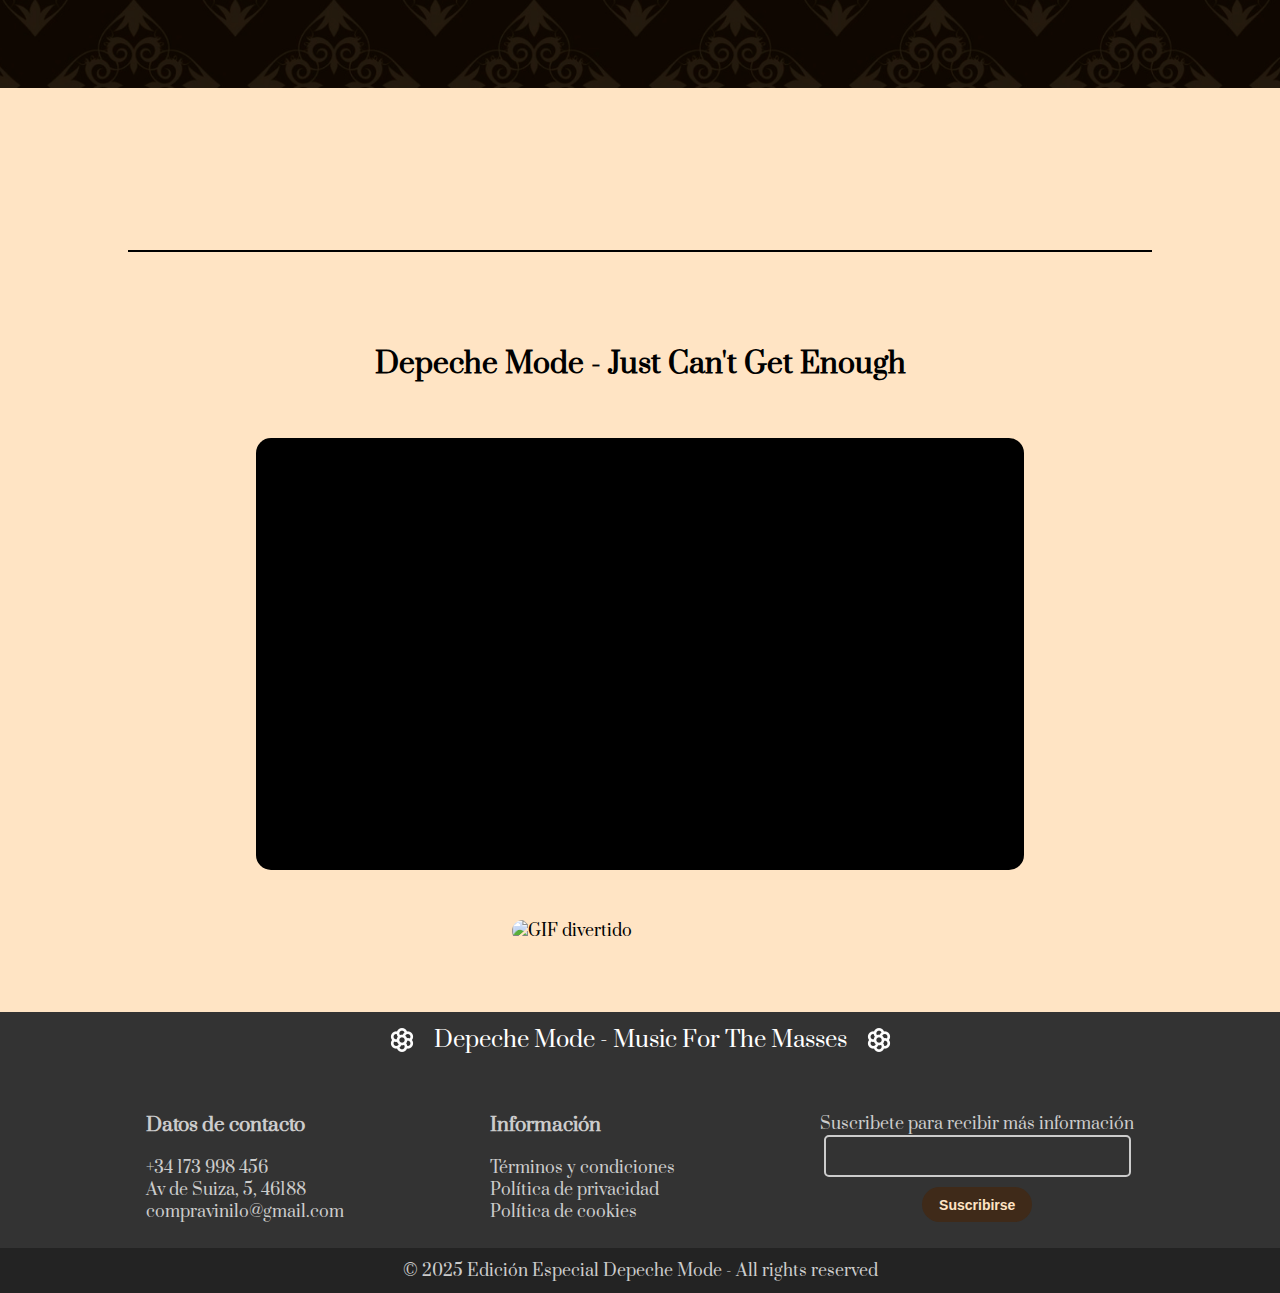
==== commit fbdcd5b4: "formulario para añadir vinilos y .php que los recibe" ====
--- a/index.html
+++ b/index.html
@@ -139,10 +139,10 @@
         </div>
       </div>
       <div class="author-rights">
-        <p>&copy; 2030 Edición Especial Depeche Mode - All rights reserved</p>
+        <p>&copy; 2025 Edición Especial Depeche Mode - All rights reserved</p>
       </div>
     </footer>
 
-    <script src="desplegable.js"></script>
+    <script src="js/desplegable.js"></script>
   </body>
 </html>
--- a/css/style.css
+++ b/css/style.css
@@ -15,13 +15,13 @@
   width: 100%;
   font-size: 18px;
   display: flex;
-  justify-content: space-between; 
+  justify-content: space-between;
   align-items: center;
   background-color: bisque;
   box-shadow: 0px 4px 8px rgba(0, 0, 0, 0.2);
   position: fixed;
   top: 0;
-  left: 0; 
+  left: 0;
   z-index: 10;
 }
 
@@ -51,7 +51,7 @@
   font-family: "Noto Serif Malayalam", serif;
   padding: 5px 10px;
   border-radius: 5px;
-  transition: color 0.3s ease, background-color 0.3s ease;
+  transition: color 0.3s ease, background-color 0.3s ease, border-radius 0.3s;
 }
 
 nav a:hover {
@@ -160,7 +160,7 @@
   height: 75vh;
   width: 100%;
   color: white;
-  background-image: url("/img/fondoHistoria.png");
+  background-image: url("../img/fondoHistoria.png");
   background-position: center;
   background-size: cover;
   background-repeat: no-repeat;
@@ -328,7 +328,7 @@
   font-size: 14px;
   font-weight: bold;
   color: bisque;
-  background-color: rgb(63, 42, 25);
+  background-color: #3f2a19;
   border: none;
   border-radius: 20px;
   cursor: pointer;
@@ -338,131 +338,126 @@
 .newsletter button:hover {
   background-color: rgb(92, 62, 40);
 }
-    
-    .botonDesplegable{
-        padding: 0.6rem 0.83rem;
-        border: solid 3px rgb(63, 42, 25);
-        border-radius:25rem;
-        background-color: transparent;
-        color:black;
-        font-size: 17px;
-        font-family:'Prata', 'Serif'; 
-        cursor:pointer;
-        transition: background-color 0.5s ease, color 0.5s ease; 
-    }
-
-    .botonDesplegable:hover{
-        background-color: rgb(63, 42, 25);
-        color:white;
-    }
-
-    .menuDesplegable {
-        height: 90%;
-        width: 21%;
-        display: flex;
-        flex-direction: column;
-        justify-content: space-evenly;
-        position: fixed;
-        top: 10%; 
-        right: -21%; 
-        background-color: rgb(63, 42, 25); 
-        border-top-left-radius: 1rem;
-        border-bottom-left-radius: 1rem;
-        transition: right 0.5s ease;
-        z-index:10;
-    }
-
-    .menuDesplegable a {
-        display: flex;
-        justify-content: center; 
-        width:33%;
-        padding: 0.6rem 0.83rem;
-        color: bisque;
-        text-decoration: none;
-        font-family: 'Prata', 'Serif'; 
-        margin-left: 2rem; 
-        border: solid 2px bisque; 
-        border-radius: 10rem;
-        transition: background-color 0.5s ease, color 0.5s ease; 
-    }
-    
-    .menuDesplegable a:hover {
-        color: black;
-        background-color: bisque;
-    }
-
-    .accordion{
-      margin-top: 1rem;
-      margin-left: 2rem; 
-      font-family: 'Prata', 'Serif';
-      font-size: 1rem; 
-      text-align: center;
-      cursor: pointer;
-    }
-    .accordion-toggle{
-      display: flex;
-        justify-content: center;
-        width:33%;
-        padding: 0.6rem 0.83rem;
-        color: bisque;
-        text-decoration: none;
-        font-family: 'Prata', 'Serif'; 
-        border: solid 2px bisque; 
-        border-radius: 10rem;
-        background-color: rgb(63, 42, 25);
-        transition: background-color 0.5s ease, color 0.5s ease; 
-
-    }
-    .accordion-toggle:hover {
-      color: black;
-      background-color: bisque;
+
+.botonDesplegable {
+  padding: 0.6rem 0.83rem;
+  border: solid 3px #3f2a19;
+  border-radius: 25rem;
+  background-color: transparent;
+  color: black;
+  font-size: 17px;
+  font-family: "Prata", "Serif";
+  cursor: pointer;
+  transition: background-color 0.5s ease, color 0.5s ease;
+}
+
+.botonDesplegable:hover {
+  background-color: rgb(63, 42, 25);
+  color: white;
+}
+
+.menuDesplegable {
+  height: 90%;
+  width: 21%;
+  display: flex;
+  flex-direction: column;
+  justify-content: space-evenly;
+  position: fixed;
+  top: 10%;
+  right: -21%;
+  background-color: #3f2a19;
+  border-top-left-radius: 1rem;
+  border-bottom-left-radius: 1rem;
+  transition: right 0.5s ease;
+  z-index: 10;
+}
+
+.menuDesplegable a {
+  display: flex;
+  justify-content: center;
+  width: 33%;
+  padding: 0.6rem 0.83rem;
+  color: bisque;
+  text-decoration: none;
+  font-family: "Prata", "Serif";
+  margin-left: 2rem;
+  border: solid 2px bisque;
+  border-radius: 10rem;
+  transition: background-color 0.5s ease, color 0.5s ease;
+}
+
+.menuDesplegable a:hover {
+  color: black;
+  background-color: bisque;
+}
+
+.accordion {
+  margin-top: 1rem;
+  margin-left: 2rem;
+  font-family: "Prata", "Serif";
+  font-size: 1rem;
+  text-align: center;
+  cursor: pointer;
+}
+.accordion-toggle {
+  display: flex;
+  justify-content: center;
+  width: 33%;
+  padding: 0.6rem 0.83rem;
+  color: bisque;
+  text-decoration: none;
+  font-family: "Prata", "Serif";
+  border: solid 2px bisque;
+  border-radius: 10rem;
+  background-color: rgb(63, 42, 25);
+  transition: background-color 0.5s ease, color 0.5s ease;
+}
+.accordion-toggle:hover {
+  color: black;
+  background-color: bisque;
+}
+.accordion-content {
+  display: none;
+  margin-top: 0.5rem;
+  font-size: 1rem;
+  color: bisque;
+  font-family: "Prata", "Serif";
+  text-align: justify;
+  padding: 0.5rem 1rem;
+  background-color: rgb(63, 42, 25);
+  border: 1px solid bisque;
+  border-radius: 0.5rem;
+}
+
+.textoFluido {
+  height: 3.5rem;
+  width: 100vw;
+  display: flex;
+  justify-content: center;
+  align-items: center;
+  color: white;
+  background-color: #333333;
+  overflow: hidden;
+  position: relative;
+}
+
+.textMarkee {
+  display: flex;
+  justify-content: center;
+  align-items: center;
+  font-size: 22px;
+  animation: textMovement 23s linear infinite;
+}
+
+.textMarkee p {
+  margin: 1rem;
+}
+
+@keyframes textMovement {
+  0% {
+    transform: translateX(200%);
   }
-    .accordion-content {
-      display: none; 
-      margin-top: 0.5rem;
-      font-size: 1rem;
-      color: bisque;
-      font-family: 'Prata', 'Serif';
-      text-align: justify;
-      padding: 0.5rem 1rem;
-      background-color: rgb(63, 42, 25);
-      border: 1px solid bisque;
-      border-radius: 0.5rem;
-    }
-    
-
-    
-    .textoFluido {
-      height: 3.5rem;
-      width: 100vw;
-      display: flex;
-      justify-content: center;
-      align-items: center;  
-      color: white;
-      background-color: #333333;
-      margin: 2rem 0;
-      overflow: hidden;  
-      position: relative;
-    }
-    
-    .textMarkee {
-      display: flex;
-      justify-content: center;
-      align-items: center;
-      font-size: 22px;
-      animation: textMovement 17s linear infinite;  
-    }
-    
-    .textMarkee p{
-      margin: 1rem;
-    }
-
-    @keyframes textMovement {
-      0% {
-        transform: translateX(-200%);  
-      }
-      100% {
-        transform: translateX(200%); 
-      }
-    }
-
+  100% {
+    transform: translateX(-200%);
+  }
+}
